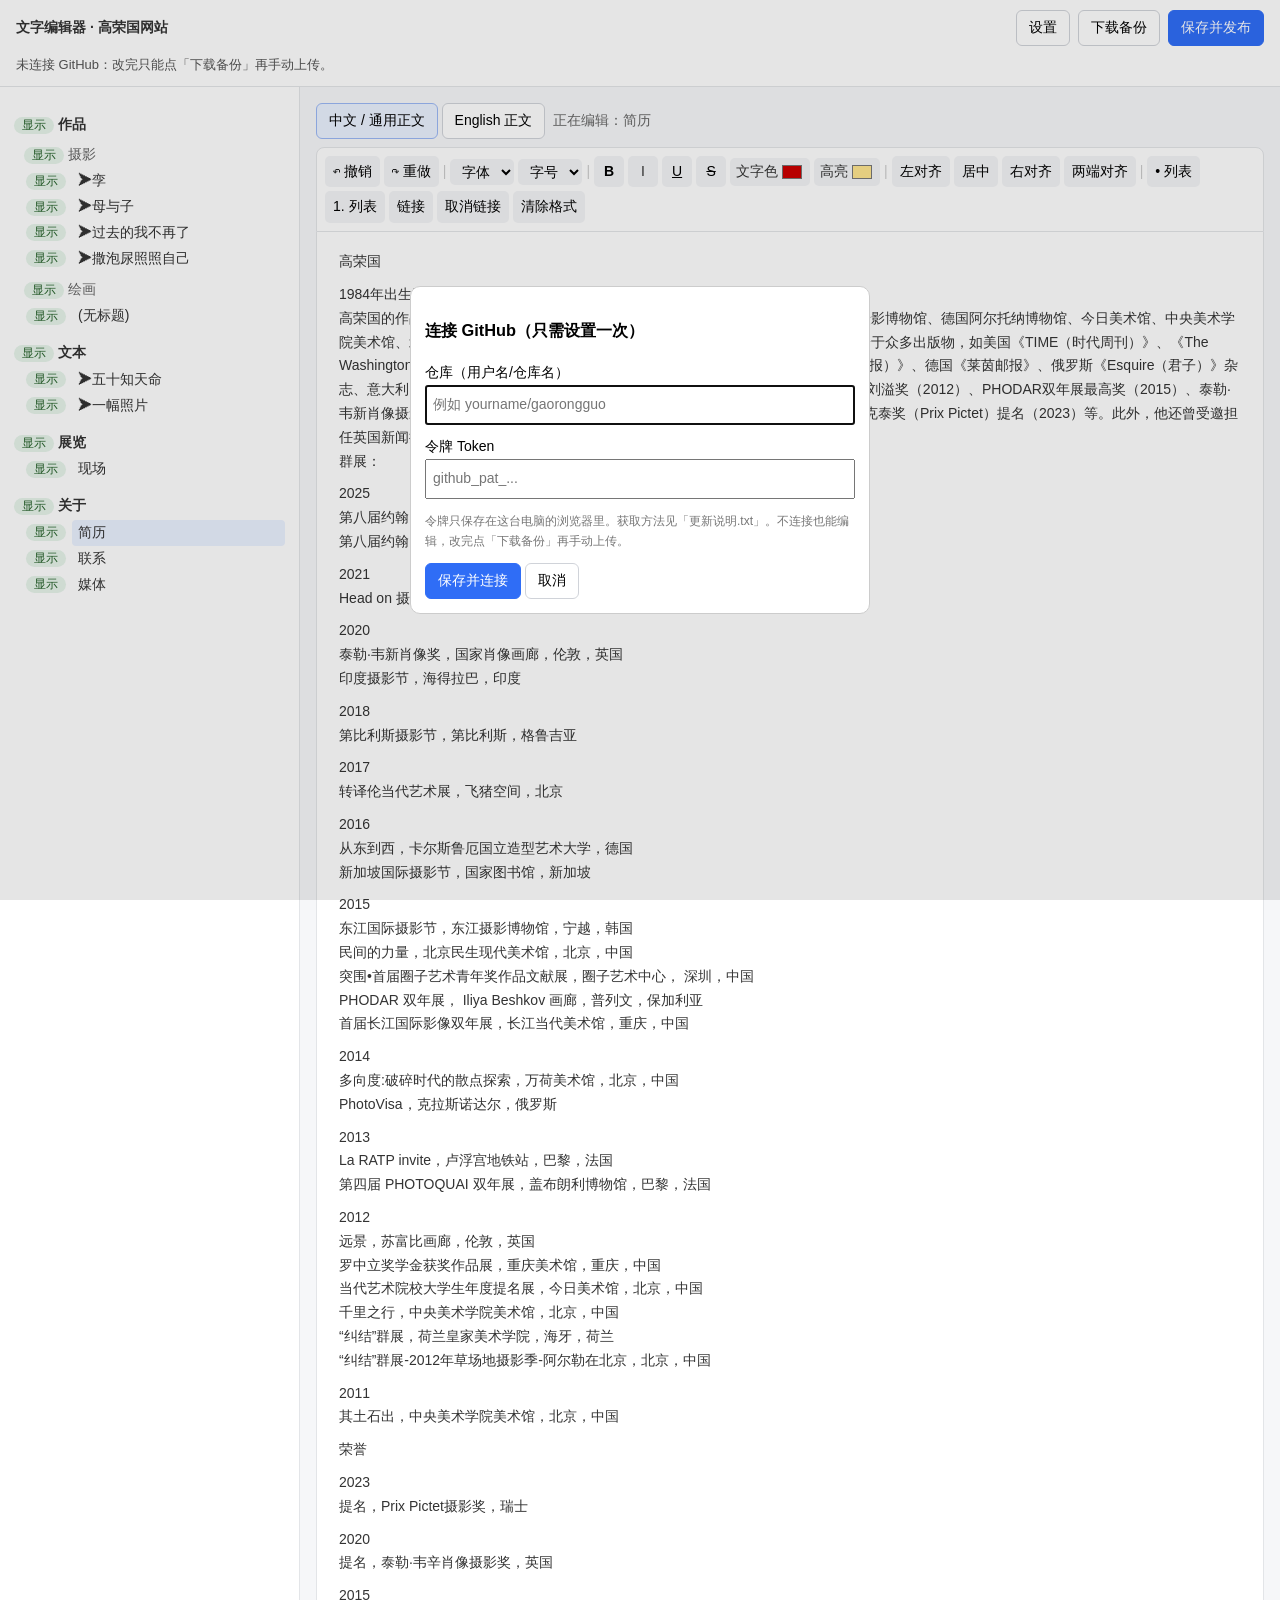
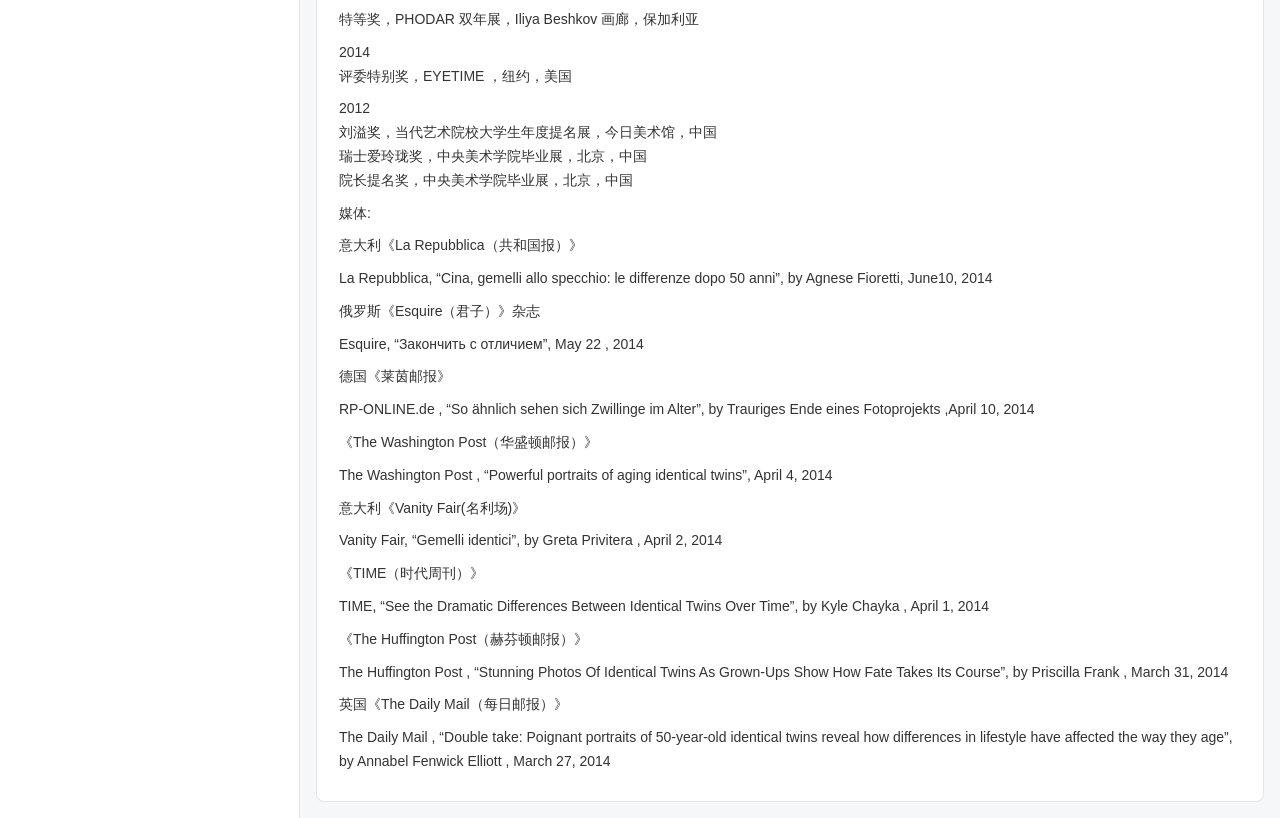
==== admin.html @ 93120bb6 "Add files via upload" ====
<!doctype html>
<html lang="zh-CN"><head><meta charset="utf-8"><meta name="viewport" content="width=device-width,initial-scale=1"><meta name="robots" content="noindex,nofollow"><title>文字编辑器 · 高荣国网站</title>
<style>
*{box-sizing:border-box}body{margin:0;font:14px/1.7 Verdana,"PingFang SC","Microsoft YaHei",sans-serif;color:#333;background:#f6f7f9}
header{display:flex;gap:8px;align-items:center;padding:10px 16px;background:#fff;border-bottom:1px solid #e3e5e8;position:sticky;top:0;z-index:5;flex-wrap:wrap}
header b{margin-right:auto}#msg{font-size:13px;color:#555;flex-basis:100%}
.btn{border:1px solid #d0d3d9;background:#fff;border-radius:6px;padding:5px 12px;cursor:pointer;font:inherit}.btn.p{background:#2f6df6;border-color:#2f6df6;color:#fff}
#app{display:flex;min-height:calc(100vh - 80px)}
#tree{width:300px;flex:none;padding:14px;background:#fff;border-right:1px solid #e3e5e8;overflow:auto}
#tree .s{font-weight:600;margin:12px 0 2px}#tree .c{margin:6px 0 2px 10px;color:#666}
#tree .row{display:flex;align-items:center;gap:6px;margin-left:12px}
#tree .pg{all:unset;cursor:pointer;flex:1;padding:1px 6px;border-radius:4px}#tree .pg:hover,#tree .on{background:#eaf1ff}
#tree .st{border:0;border-radius:10px;font-size:12px;padding:0 8px;cursor:pointer;background:#e6f4ea;color:#256029}#tree .st.off{background:#eee;color:#888}
#tree .off.t{opacity:.5;text-decoration:line-through}
#ed{flex:1;padding:16px;min-width:0}#tabs{margin-bottom:8px}#tabs .btn.on{background:#eaf1ff;border-color:#9bb8f5}#cap{color:#666;margin-left:8px}
#tb{display:flex;flex-wrap:wrap;gap:4px;align-items:center;padding:8px;background:#fff;border:1px solid #e3e5e8;border-radius:8px 8px 0 0}
#tb button,#tb select{border:0;background:#f3f4f6;border-radius:5px;padding:4px 8px;cursor:pointer;min-width:30px;font:inherit}#tb button:hover{background:#e3e8f2}
#tb label{display:inline-flex;align-items:center;gap:2px;background:#f3f4f6;border-radius:5px;padding:0 6px;height:28px;cursor:pointer}
#tb input[type=color]{width:24px;height:22px;padding:0;border:0;background:none;cursor:pointer}#tb i{color:#ccc;font-style:normal}
#area{min-height:440px;padding:18px 22px;background:#fff;border:1px solid #e3e5e8;border-top:0;border-radius:0 0 8px 8px;outline:0}
#area p{margin:0 0 9px}#area ul,#area ol{margin:0 0 9px;padding-left:1.5em}
dialog{border:1px solid #ccc;border-radius:10px;max-width:460px}dialog label{display:block;margin:10px 0}dialog input{width:100%;padding:6px;font:inherit}.hint{font-size:12px;color:#777}
@media(max-width:800px){#app{display:block}#tree{width:auto;border-right:0;border-bottom:1px solid #e3e5e8}}
</style></head><body>
<header><b>文字编辑器 · 高荣国网站</b><button class="btn" id="set">设置</button><button class="btn" id="dl">下载备份</button><button class="btn p" id="save">保存并发布</button><div id="msg"></div></header>
<div id="app"><aside id="tree"></aside>
<section id="ed"><div id="tabs"><button class="btn on" data-f="text">中文 / 通用正文</button> <button class="btn" data-f="textEn">English 正文</button><span id="cap"></span></div>
<div id="tb">
<button data-c="undo" title="撤销">↶ 撤销</button><button data-c="redo" title="重做">↷ 重做</button><i>|</i>
<select id="ff" title="字体（先选中文字）"><option value="">字体</option><option value="sans">黑体</option><option value="serif">宋体</option><option value="kai">楷体</option><option value="mono">等宽</option></select>
<select id="fs" title="字号（先选中文字）"><option value="">字号</option><option>10</option><option>12</option><option>14</option><option>16</option><option>18</option><option>20</option><option>24</option><option>28</option><option>32</option><option>40</option><option>48</option></select><i>|</i>
<button data-c="bold" title="粗体"><b>B</b></button><button data-c="italic" title="斜体"><i style="color:#333">I</i></button><button data-c="underline" title="下划线"><u>U</u></button><button data-c="strikeThrough" title="删除线"><s>S</s></button>
<label title="文字颜色">文字色<input type="color" id="fc" value="#cc0000"></label><label title="背景高亮">高亮<input type="color" id="bc" value="#ffe58f"></label><i>|</i>
<button data-c="justifyLeft">左对齐</button><button data-c="justifyCenter">居中</button><button data-c="justifyRight">右对齐</button><button data-c="justifyFull">两端对齐</button><i>|</i>
<button data-c="insertUnorderedList">• 列表</button><button data-c="insertOrderedList">1. 列表</button><button id="lk">链接</button><button data-c="unlink">取消链接</button><button data-c="removeFormat">清除格式</button></div>
<div id="area" contenteditable="true"></div></section></div>
<dialog id="cfg"><h3>连接 GitHub（只需设置一次）</h3>
<label>仓库（用户名/仓库名）<input id="rp" placeholder="例如 yourname/gaorongguo"></label>
<label>令牌 Token<input id="tk" type="password" placeholder="github_pat_..."></label>
<p class="hint">令牌只保存在这台电脑的浏览器里。获取方法见「更新说明.txt」。不连接也能编辑，改完点「下载备份」再手动上传。</p>
<button class="btn p" id="ok">保存并连接</button> <button class="btn" id="no">取消</button></dialog>
<script>
(function(){
var $=function(s){return document.querySelector(s)},area=$('#area'),C={},D,sha,cur,fld='text',dirty=false,saved=null;
try{C=JSON.parse(localStorage.getItem('gh')||'{}')}catch(e){}
var FONTS={sans:'Verdana,"PingFang SC","Microsoft YaHei",sans-serif',serif:'Georgia,"Songti SC","Noto Serif SC",SimSun,serif',kai:'KaiTi,"Kaiti SC",STKaiti,serif',mono:'Menlo,Consolas,"Courier New",monospace'};
var CSSCMD={foreColor:1,hiliteColor:1,fontName:1,justifyLeft:1,justifyCenter:1,justifyRight:1,justifyFull:1};
function msg(t,bad){var m=$('#msg');m.textContent=t;m.style.color=bad?'#c00':'#555'}
function esc(s){return String(s).replace(/&/g,'&amp;').replace(/</g,'&lt;').replace(/>/g,'&gt;')}
function b64(s){var u=new TextEncoder().encode(s),r='',i=0;for(;i<u.length;i+=32768)r+=String.fromCharCode.apply(null,u.subarray(i,i+32768));return btoa(r)}
function unb64(b){var r=atob(b.replace(/\s/g,'')),u=new Uint8Array(r.length);for(var i=0;i<r.length;i++)u[i]=r.charCodeAt(i);return new TextDecoder().decode(u)}
function gh(m,body){return fetch('https://api.github.com/repos/'+C.repo+'/contents/content.json',{method:m,cache:'no-store',headers:{Authorization:'Bearer '+C.tok,Accept:'application/vnd.github+json'},body:body?JSON.stringify(body):undefined}).then(function(r){return r.json().then(function(j){if(!r.ok){var e=new Error(j.message||r.status);e.status=r.status;throw e}return j})})}
function err(e){var s=e.status;msg(s==401?'令牌无效或已过期，请点「设置」重新填写。':(s==403||s==404)?'没有权限或找不到仓库：请检查「用户名/仓库名」，以及令牌是否给了该仓库的 Contents 读写权限。':(s==409||s==422)?'文件刚被别处改动过（比如在 Pages CMS 里保存过），请刷新本页后再改。':'出错：'+(e.message||e),1)}
function inl(t){return esc(t).replace(/\[([^\]]+)\]\(([^)\s]+)\)|(https?:\/\/[^\s<>]+)|([\w.+-]+@[\w-]+\.[\w.-]+)/g,function(m,a,u,w,e){if(a)return'<a href="'+u+'">'+a+'</a>';if(e)return'<a href="mailto:'+e+'">'+e+'</a>';var k=w.match(/(&quot;|&lt;|&gt;|[.,;:!?)，。；：！？])+$/),t2=k?k[0]:'',x=w.slice(0,w.length-t2.length);return'<a href="'+x+'">'+x+'</a>'+t2})}
function conv(s){s=String(s||'').trim();if(!s||/<\/?(p|br|div|ul|ol|li|h[1-6]|blockquote|strong|b|em|i|u|s|span|a)[\s>\/]/i.test(s))return s;return s.split(/\n\s*\n/).map(function(b){return b.trim()}).filter(Boolean).map(function(b){return'<p>'+inl(b).replace(/\n/g,'<br>')+'</p>'}).join('')}
var TAGS=/^(P|BR|STRONG|B|EM|I|U|S|DEL|STRIKE|A|UL|OL|LI|BLOCKQUOTE|H1|H2|H3|H4|H5|H6|CODE|PRE|HR|SPAN|DIV|SUB|SUP|MARK|SMALL)$/,DROP=/^(SCRIPT|STYLE|IFRAME|OBJECT|EMBED|LINK|META|FORM|INPUT|BUTTON|SVG|MATH|TEXTAREA|SELECT)$/,STY=/^(color|background-color|font-size|font-family|font-weight|font-style|text-decoration|text-align|line-height|letter-spacing)$/;
function sty(v){return v.split(';').map(function(x){var i=x.indexOf(':');if(i<0)return'';var k=x.slice(0,i).trim().toLowerCase(),val=x.slice(i+1).trim();return STY.test(k)&&!/url\(|expression|javascript|[<>]/i.test(val)?k+': '+val:''}).filter(Boolean).join('; ')}
function walk(n){[].slice.call(n.childNodes).forEach(function(c){
 if(c.nodeType==3)return;if(c.nodeType!=1||DROP.test(c.tagName)){n.removeChild(c);return}
 walk(c);if(!TAGS.test(c.tagName)){while(c.firstChild)n.insertBefore(c.firstChild,c);n.removeChild(c);return}
 [].slice.call(c.attributes).forEach(function(a){var k=a.name.toLowerCase();
  if(k=='href'&&c.tagName=='A'&&/^\s*(https?:|mailto:|tel:|#)/i.test(a.value))return;
  if(k=='style'){var v=sty(a.value);if(v)c.setAttribute('style',v);else c.removeAttribute('style');return}
  c.removeAttribute(a.name)})})}
function clean(h){var d=new DOMParser().parseFromString('<body>'+h,'text/html').body;walk(d);var o=d.innerHTML.trim();return/^(<p>(<br>|\s)*<\/p>)*$/.test(o)?'':o}
function get(t,i,k,j){var s=D.sections[i];if(t=='s')return s;if(t=='c')return s.categories[k];return k>=0?s.categories[k].pages[j]:s.pages[j]}
function row(p,i,k,j){var off=p.status==='隐藏',on=p===cur;return'<div class="row"><button class="st'+(off?' off':'')+'" data-t="p" data-i="'+i+'" data-k="'+k+'" data-j="'+j+'">'+(off?'隐藏':'显示')+'</button><button class="pg'+(on?' on':'')+(off?' off t':'')+'" data-i="'+i+'" data-k="'+k+'" data-j="'+j+'">'+esc(p.title||p.titleEn||'(无标题)')+'</button></div>'}
function head(o,t,i,k,c){var off=o.status==='隐藏';return'<div class="'+c+'"><button class="st'+(off?' off':'')+'" data-t="'+t+'" data-i="'+i+'" data-k="'+k+'">'+(off?'隐藏':'显示')+'</button> <span class="'+(off?'off t':'')+'">'+esc(o.title||o.titleEn||'(无标题)')+'</span></div>'}
function tree(){var h='';D.sections.forEach(function(s,i){h+=head(s,'s',i,-1,'s');(s.pages||[]).forEach(function(p,j){h+=row(p,i,-1,j)});(s.categories||[]).forEach(function(c,k){h+=head(c,'c',i,k,'c');(c.pages||[]).forEach(function(p,j){h+=row(p,i,k,j)})})});$('#tree').innerHTML=h}
function commit(){if(cur)cur[fld]=clean(area.innerHTML)}
function render(){area.innerHTML=cur?(conv(cur[fld])||'<p><br></p>'):'';$('#cap').textContent=cur?'正在编辑：'+(cur.title||cur.titleEn||''):'';[].forEach.call(document.querySelectorAll('#tabs [data-f]'),function(b){b.classList.toggle('on',b.dataset.f==fld)});tree()}
function pick(p){commit();cur=p;render()}
$('#tree').addEventListener('click',function(e){var b=e.target.closest('button');if(!b)return;var o=get(b.dataset.t||'p',+b.dataset.i,+b.dataset.k,+b.dataset.j);
 if(b.classList.contains('st')){commit();o.status=o.status==='隐藏'?'显示':'隐藏';dirty=true;tree()}else pick(o)});
$('#tabs').addEventListener('click',function(e){var b=e.target.closest('[data-f]');if(!b)return;commit();fld=b.dataset.f;render()});
function restore(){area.focus();if(saved){var s=getSelection();s.removeAllRanges();s.addRange(saved)}}
document.addEventListener('selectionchange',function(){var s=getSelection();if(s.rangeCount&&area.contains(s.anchorNode))saved=s.getRangeAt(0).cloneRange()});
function ex(c,v){restore();document.execCommand('styleWithCSS',false,!!CSSCMD[c]);document.execCommand(c,false,v);dirty=true}
$('#tb').addEventListener('mousedown',function(e){if(e.target.closest('button'))e.preventDefault()});
$('#tb').addEventListener('click',function(e){var b=e.target.closest('button[data-c]');if(b)ex(b.dataset.c,null)});
$('#ff').onchange=function(){var v=this.value;this.value='';if(v)ex('fontName',FONTS[v])};
$('#fs').onchange=function(){var v=this.value;this.value='';if(!v)return;restore();document.execCommand('styleWithCSS',false,false);document.execCommand('fontSize',false,'7');
 [].forEach.call(area.querySelectorAll('font[size="7"]'),function(f){var s=document.createElement('span');s.style.fontSize=v+'px';while(f.firstChild)s.appendChild(f.firstChild);f.replaceWith(s)});dirty=true};
$('#fc').onchange=function(){ex('foreColor',this.value)};$('#bc').onchange=function(){ex('hiliteColor',this.value)};
$('#lk').onclick=function(){var u=prompt('链接网址（以 https:// 开头）','https://');if(u)ex('createLink',u)};
area.addEventListener('input',function(){dirty=true});
area.addEventListener('paste',function(e){e.preventDefault();document.execCommand('insertText',false,(e.clipboardData||window.clipboardData).getData('text/plain'))});
function firstPage(){var r=null;D.sections.forEach(function(s){(s.pages||[]).concat.apply(s.pages||[],(s.categories||[]).map(function(c){return c.pages||[]})).forEach(function(p){if(!r||String(p.slug).toLowerCase()=='cv'&&String(r.slug).toLowerCase()!='cv')r=p})});return r}
function load(){msg('读取中…');var q=(C.tok&&C.repo)?gh('GET').then(function(j){sha=j.sha;return unb64(j.content)}):fetch('content.json?v='+Date.now(),{cache:'no-store'}).then(function(r){return r.text()});
 return q.then(function(t){D=JSON.parse(t);D.sections=D.sections||[];cur=firstPage();render();msg(C.tok?'已连接：'+C.repo+'。先在左边选一个页面，再选中文字，用上面的工具栏设置。':'未连接 GitHub：改完只能点「下载备份」再手动上传。')}).catch(err)}
function save(){commit();if(!(C.tok&&C.repo))return msg('还没连接 GitHub：请点「设置」，或用「下载备份」。',1);msg('保存中…');
 gh('PUT',{message:'Update content.json (editor)',content:b64(JSON.stringify(D,null,1)),sha:sha}).then(function(j){sha=j.content.sha;dirty=false;msg('已保存并发布，约 1 分钟后网站更新（看不到变化就按 Ctrl+F5）。')}).catch(err)}
$('#save').onclick=save;
$('#dl').onclick=function(){commit();var a=document.createElement('a');a.href=URL.createObjectURL(new Blob([JSON.stringify(D,null,1)],{type:'application/json'}));a.download='content.json';a.click()};
$('#set').onclick=function(){$('#rp').value=C.repo||'';$('#tk').value=C.tok||'';$('#cfg').showModal()};
$('#no').onclick=function(){$('#cfg').close()};
$('#ok').onclick=function(){C={repo:$('#rp').value.trim().replace(/^https?:\/\/github\.com\//,'').replace(/\/$/,''),tok:$('#tk').value.trim()};try{localStorage.setItem('gh',JSON.stringify(C))}catch(e){}$('#cfg').close();load()};
window.addEventListener('beforeunload',function(e){if(dirty){e.preventDefault();e.returnValue=''}});
document.execCommand('defaultParagraphSeparator',false,'p');
if(!C.tok)$('#cfg').showModal();
load();
})();
</script></body></html>
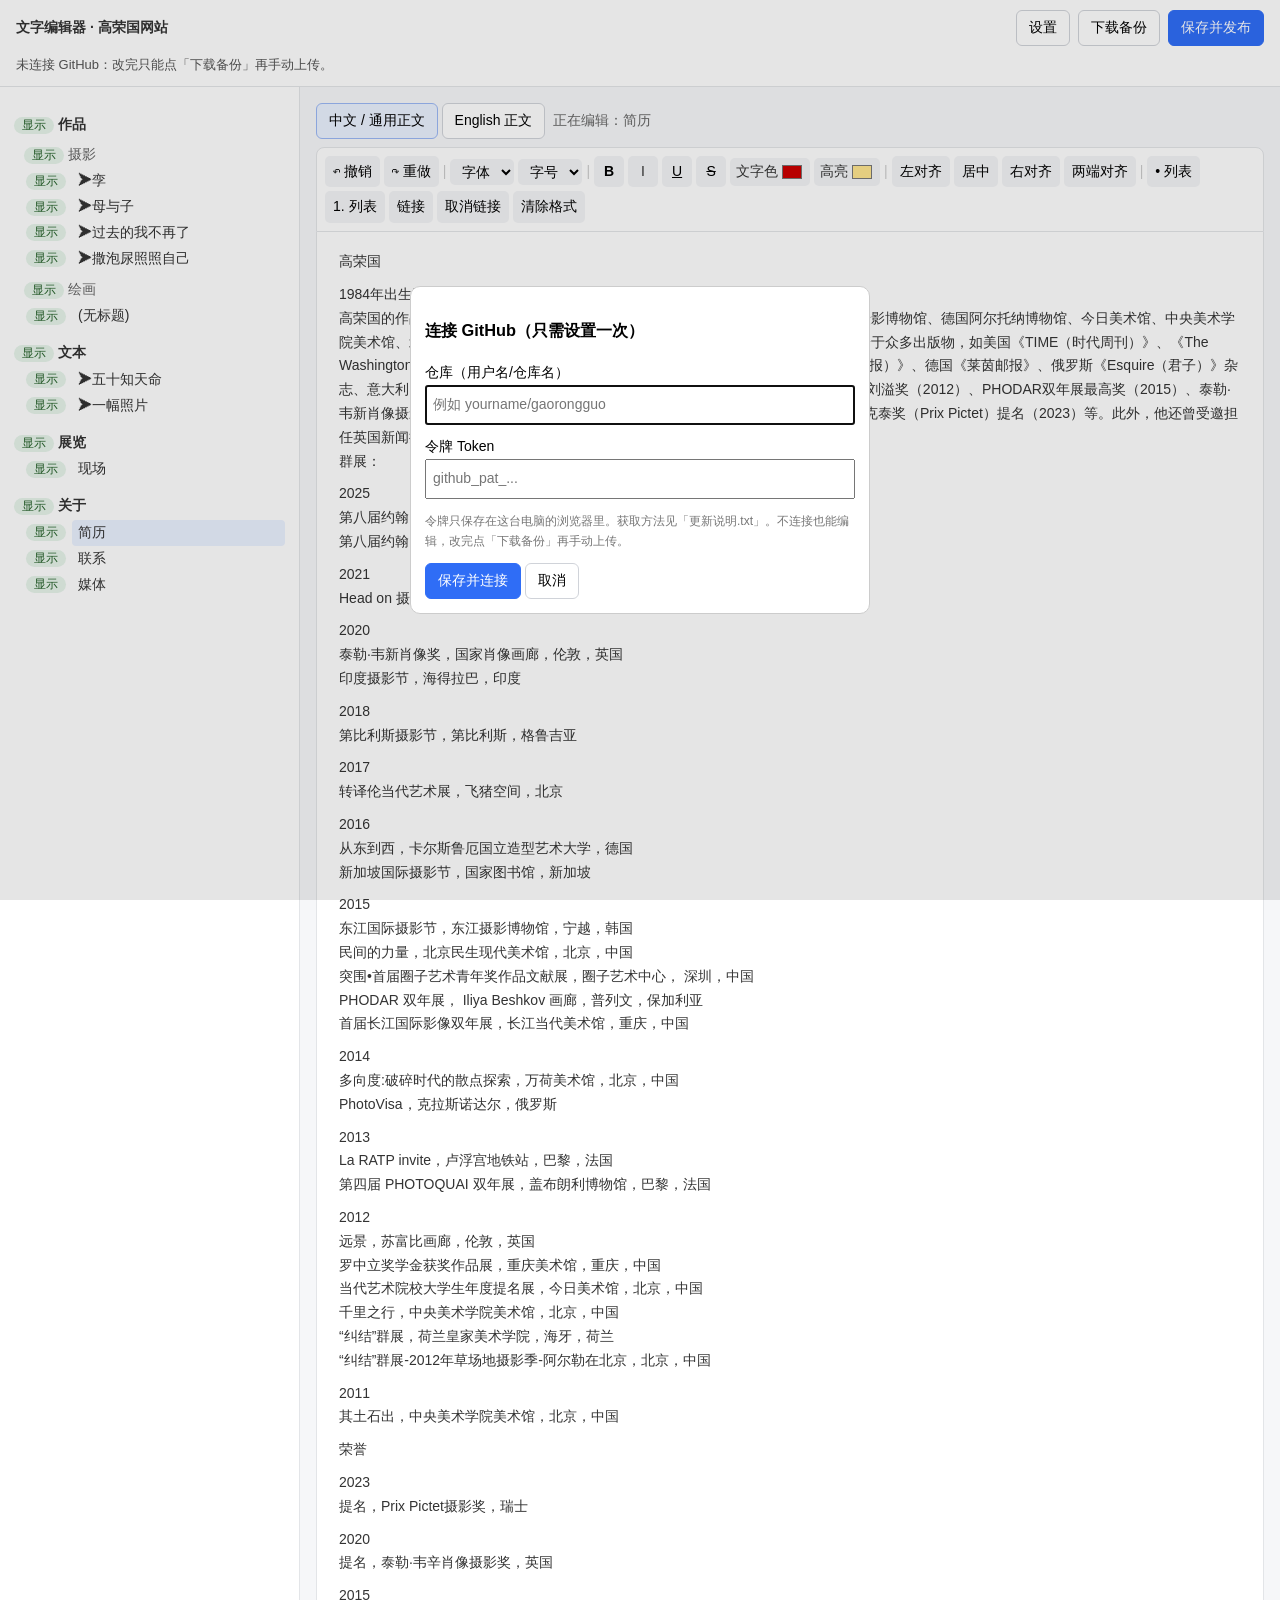
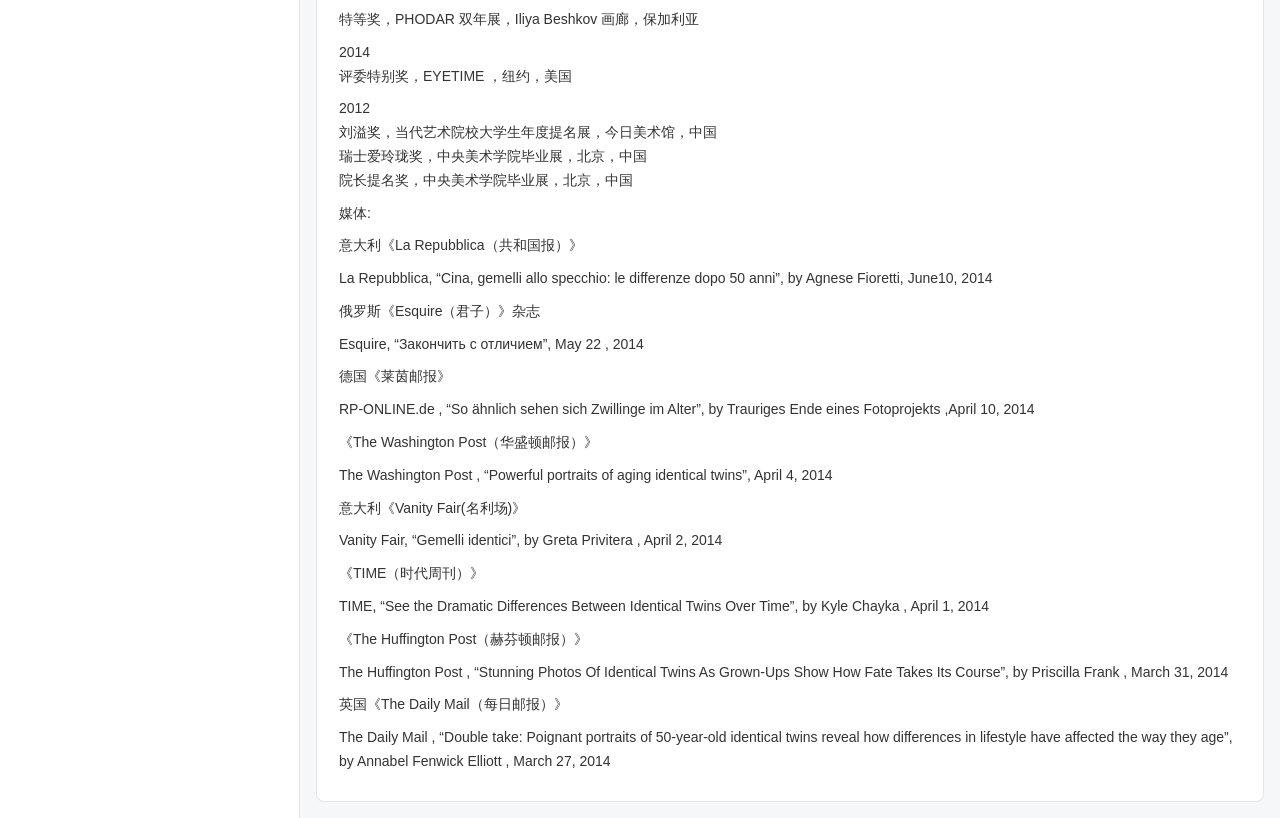
==== commit 303f2ba4: "Add files via upload" ====
--- a/admin.html
+++ b/admin.html
@@ -49,8 +49,8 @@
 function esc(s){return String(s).replace(/&/g,'&amp;').replace(/</g,'&lt;').replace(/>/g,'&gt;')}
 function b64(s){var u=new TextEncoder().encode(s),r='',i=0;for(;i<u.length;i+=32768)r+=String.fromCharCode.apply(null,u.subarray(i,i+32768));return btoa(r)}
 function unb64(b){var r=atob(b.replace(/\s/g,'')),u=new Uint8Array(r.length);for(var i=0;i<r.length;i++)u[i]=r.charCodeAt(i);return new TextDecoder().decode(u)}
-function gh(m,body){return fetch('https://api.github.com/repos/'+C.repo+'/contents/content.json',{method:m,cache:'no-store',headers:{Authorization:'Bearer '+C.tok,Accept:'application/vnd.github+json'},body:body?JSON.stringify(body):undefined}).then(function(r){return r.json().then(function(j){if(!r.ok){var e=new Error(j.message||r.status);e.status=r.status;throw e}return j})})}
-function err(e){var s=e.status;msg(s==401?'令牌无效或已过期，请点「设置」重新填写。':(s==403||s==404)?'没有权限或找不到仓库：请检查「用户名/仓库名」，以及令牌是否给了该仓库的 Contents 读写权限。':(s==409||s==422)?'文件刚被别处改动过（比如在 Pages CMS 里保存过），请刷新本页后再改。':'出错：'+(e.message||e),1)}
+function gh(m,body){return fetch('https://api.github.com/repos/'+C.repo+'/contents/content.json'+(m=='GET'?'?t='+Date.now():''),{method:m,headers:Object.assign({Authorization:'Bearer '+C.tok,Accept:'application/vnd.github+json'},body?{'Content-Type':'application/json'}:{}),body:body?JSON.stringify(body):undefined}).then(function(r){return r.json().then(function(j){if(!r.ok){var e=new Error(j.message||r.status);e.status=r.status;throw e}return j})})}
+function err(e){var s=e.status;if(!s){msg('网络请求失败，正在检测原因…',1);fetch('https://api.github.com/zen').then(function(){msg('能连上 GitHub，但带令牌的请求没发出去。请按 Ctrl+F5 刷新本页后重试；仍然不行就换 Chrome 或 Edge，并暂时关闭广告拦截类插件。',1)},function(){msg('连不上 api.github.com：这是网络问题（国内网络常见）。请开启 VPN/代理后重试，或暂时用「下载备份」再手动上传。',1)});return}msg(s==401?'令牌无效或已过期，请点「设置」重新填写。':(s==403||s==404)?'没有权限或找不到仓库：请检查「用户名/仓库名」，以及令牌是否给了该仓库的 Contents 读写权限。':(s==409||s==422)?'文件刚被别处改动过（比如在 Pages CMS 里保存过），请刷新本页后再改。':'出错：'+(e.message||e),1)}
 function inl(t){return esc(t).replace(/\[([^\]]+)\]\(([^)\s]+)\)|(https?:\/\/[^\s<>]+)|([\w.+-]+@[\w-]+\.[\w.-]+)/g,function(m,a,u,w,e){if(a)return'<a href="'+u+'">'+a+'</a>';if(e)return'<a href="mailto:'+e+'">'+e+'</a>';var k=w.match(/(&quot;|&lt;|&gt;|[.,;:!?)，。；：！？])+$/),t2=k?k[0]:'',x=w.slice(0,w.length-t2.length);return'<a href="'+x+'">'+x+'</a>'+t2})}
 function conv(s){s=String(s||'').trim();if(!s||/<\/?(p|br|div|ul|ol|li|h[1-6]|blockquote|strong|b|em|i|u|s|span|a)[\s>\/]/i.test(s))return s;return s.split(/\n\s*\n/).map(function(b){return b.trim()}).filter(Boolean).map(function(b){return'<p>'+inl(b).replace(/\n/g,'<br>')+'</p>'}).join('')}
 var TAGS=/^(P|BR|STRONG|B|EM|I|U|S|DEL|STRIKE|A|UL|OL|LI|BLOCKQUOTE|H1|H2|H3|H4|H5|H6|CODE|PRE|HR|SPAN|DIV|SUB|SUP|MARK|SMALL)$/,DROP=/^(SCRIPT|STYLE|IFRAME|OBJECT|EMBED|LINK|META|FORM|INPUT|BUTTON|SVG|MATH|TEXTAREA|SELECT)$/,STY=/^(color|background-color|font-size|font-family|font-weight|font-style|text-decoration|text-align|line-height|letter-spacing)$/;
@@ -94,7 +94,7 @@
 $('#dl').onclick=function(){commit();var a=document.createElement('a');a.href=URL.createObjectURL(new Blob([JSON.stringify(D,null,1)],{type:'application/json'}));a.download='content.json';a.click()};
 $('#set').onclick=function(){$('#rp').value=C.repo||'';$('#tk').value=C.tok||'';$('#cfg').showModal()};
 $('#no').onclick=function(){$('#cfg').close()};
-$('#ok').onclick=function(){C={repo:$('#rp').value.trim().replace(/^https?:\/\/github\.com\//,'').replace(/\/$/,''),tok:$('#tk').value.trim()};try{localStorage.setItem('gh',JSON.stringify(C))}catch(e){}$('#cfg').close();load()};
+$('#ok').onclick=function(){C={repo:$('#rp').value.replace(/\s/g,'').replace(/^https?:\/\/github\.com\//,'').replace(/\.git$/,'').replace(/\/$/,''),tok:$('#tk').value.replace(/[^\x21-\x7E]/g,'')};if(!/^[\w.-]+\/[\w.-]+$/.test(C.repo)){msg('仓库名格式不对，应是「用户名/仓库名」，例如 yourname/gaorongguo',1);return}try{localStorage.setItem('gh',JSON.stringify(C))}catch(e){}$('#cfg').close();load()};
 window.addEventListener('beforeunload',function(e){if(dirty){e.preventDefault();e.returnValue=''}});
 document.execCommand('defaultParagraphSeparator',false,'p');
 if(!C.tok)$('#cfg').showModal();
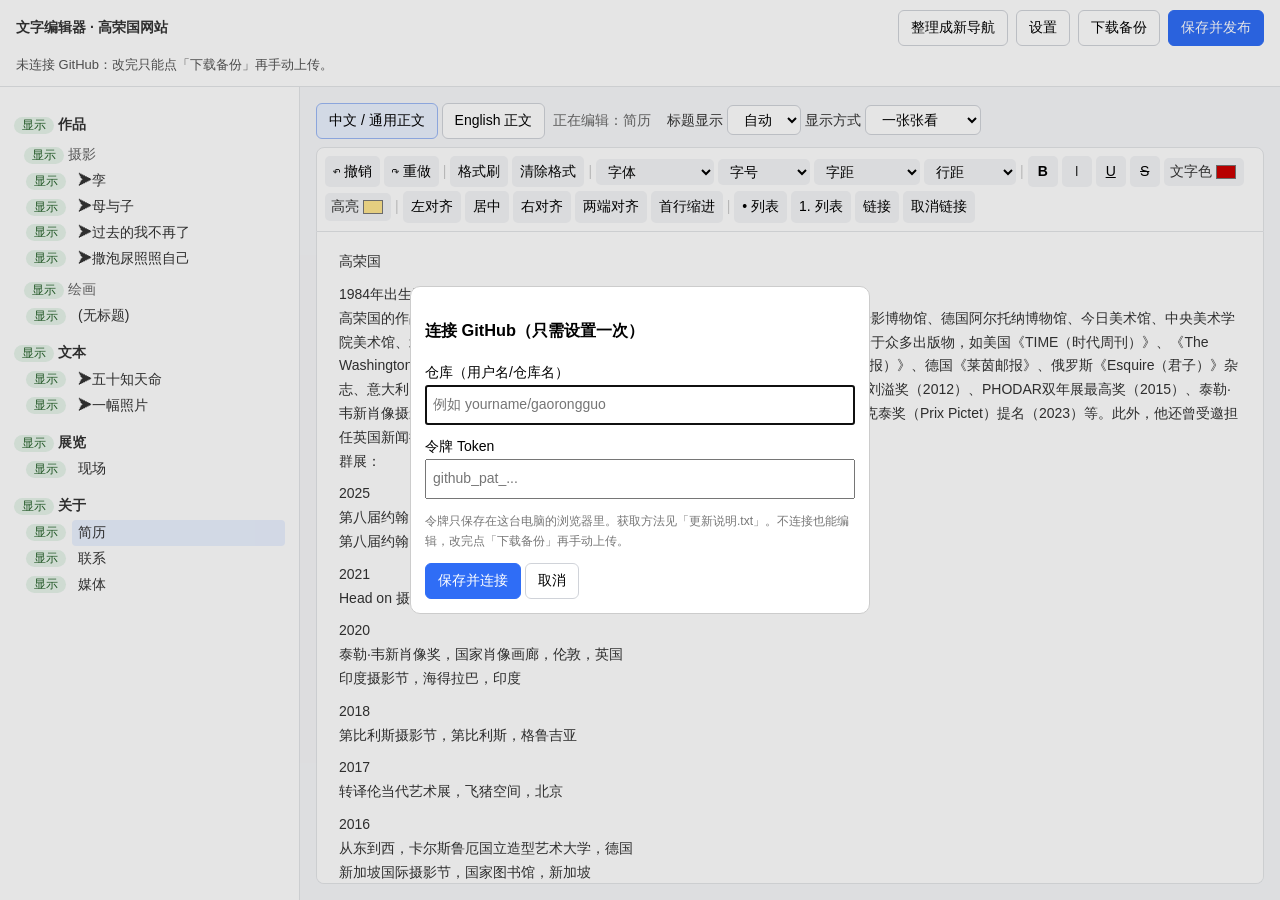
==== commit 0cfb6e87: "Add files via upload" ====
--- a/admin.html
+++ b/admin.html
@@ -21,18 +21,24 @@
 #area p{margin:0 0 9px}#area ul,#area ol{margin:0 0 9px;padding-left:1.5em}
 dialog{border:1px solid #ccc;border-radius:10px;max-width:460px}dialog label{display:block;margin:10px 0}dialog input{width:100%;padding:6px;font:inherit}.hint{font-size:12px;color:#777}
 @media(max-width:800px){#app{display:block}#tree{width:auto;border-right:0;border-bottom:1px solid #e3e5e8}}
+html,body{height:100%}body{display:flex;flex-direction:column;overflow:hidden}
+header{position:static;flex:none}#app{flex:1;min-height:0;min-height:0}
+#tree{overflow:auto}#ed{display:flex;flex-direction:column;min-height:0;overflow:hidden}
+#tb{flex:none}#area{flex:1;min-height:0;overflow:auto}
+#tb select{max-width:118px}#pt.on{background:#cfe0ff}
+@media(max-width:800px){body{display:block;overflow:auto;height:auto}#app{display:block}header{position:sticky;top:0}#tb{position:sticky;top:var(--hh,60px);z-index:6}#area{overflow:visible}}
 </style></head><body>
-<header><b>文字编辑器 · 高荣国网站</b><button class="btn" id="set">设置</button><button class="btn" id="dl">下载备份</button><button class="btn p" id="save">保存并发布</button><div id="msg"></div></header>
+<header><b>文字编辑器 · 高荣国网站</b><button class="btn" id="nav" title="把左侧导航整理成：作品 / 展览 / 文本 / 媒体 / 关于 / 联系（不会改动你的文字和图片，先不发布，可以反悔）">整理成新导航</button><button class="btn" id="set">设置</button><button class="btn" id="dl">下载备份</button><button class="btn p" id="save">保存并发布</button><div id="msg"></div></header>
 <div id="app"><aside id="tree"></aside>
-<section id="ed"><div id="tabs"><button class="btn on" data-f="text">中文 / 通用正文</button> <button class="btn" data-f="textEn">English 正文</button><span id="cap"></span></div>
+<section id="ed"><div id="tabs"><button class="btn on" data-f="text">中文 / 通用正文</button> <button class="btn" data-f="textEn">English 正文</button><span id="cap"></span> <span id="pset" style="margin-left:12px">标题显示 <select id="pst" class="btn"><option value="自动">自动</option><option value="显示">显示</option><option value="隐藏">隐藏</option></select> 显示方式 <select id="pla" class="btn"><option value="slideshow">一张张看</option><option value="grid">缩略图平铺</option><option value="gallery">展览画廊</option><option value="entries">条目列表</option></select></span></div>
 <div id="tb">
 <button data-c="undo" title="撤销">↶ 撤销</button><button data-c="redo" title="重做">↷ 重做</button><i>|</i>
-<select id="ff" title="字体（先选中文字）"><option value="">字体</option><option value="sans">黑体</option><option value="serif">宋体</option><option value="kai">楷体</option><option value="mono">等宽</option></select>
-<select id="fs" title="字号（先选中文字）"><option value="">字号</option><option>10</option><option>12</option><option>14</option><option>16</option><option>18</option><option>20</option><option>24</option><option>28</option><option>32</option><option>40</option><option>48</option></select><i>|</i>
+<button id="pt" title="格式刷：先点一下有格式的文字，再点这里，然后选中要套用的文字">格式刷</button><button id="cl" title="清除选中文字（没选就是当前段落）的所有格式">清除格式</button><i>|</i>
+<select id="ff" title="字体（先选中文字）"></select><select id="fs" title="字号"></select><select id="ls" title="字距"></select><select id="lh" title="行距（作用于选中的段落）"></select><i>|</i>
 <button data-c="bold" title="粗体"><b>B</b></button><button data-c="italic" title="斜体"><i style="color:#333">I</i></button><button data-c="underline" title="下划线"><u>U</u></button><button data-c="strikeThrough" title="删除线"><s>S</s></button>
 <label title="文字颜色">文字色<input type="color" id="fc" value="#cc0000"></label><label title="背景高亮">高亮<input type="color" id="bc" value="#ffe58f"></label><i>|</i>
-<button data-c="justifyLeft">左对齐</button><button data-c="justifyCenter">居中</button><button data-c="justifyRight">右对齐</button><button data-c="justifyFull">两端对齐</button><i>|</i>
-<button data-c="insertUnorderedList">• 列表</button><button data-c="insertOrderedList">1. 列表</button><button id="lk">链接</button><button data-c="unlink">取消链接</button><button data-c="removeFormat">清除格式</button></div>
+<button data-c="justifyLeft">左对齐</button><button data-c="justifyCenter">居中</button><button data-c="justifyRight">右对齐</button><button data-c="justifyFull">两端对齐</button><button id="ind" title="首行缩进两字（再点取消）">首行缩进</button><i>|</i>
+<button data-c="insertUnorderedList">• 列表</button><button data-c="insertOrderedList">1. 列表</button><button id="lk">链接</button><button data-c="unlink">取消链接</button></div>
 <div id="area" contenteditable="true"></div></section></div>
 <dialog id="cfg"><h3>连接 GitHub（只需设置一次）</h3>
 <label>仓库（用户名/仓库名）<input id="rp" placeholder="例如 yourname/gaorongguo"></label>
@@ -53,7 +59,7 @@
 function err(e){var s=e.status;if(!s){msg('网络请求失败，正在检测原因…',1);fetch('https://api.github.com/zen').then(function(){msg('能连上 GitHub，但带令牌的请求没发出去。请按 Ctrl+F5 刷新本页后重试；仍然不行就换 Chrome 或 Edge，并暂时关闭广告拦截类插件。',1)},function(){msg('连不上 api.github.com：这是网络问题（国内网络常见）。请开启 VPN/代理后重试，或暂时用「下载备份」再手动上传。',1)});return}msg(s==401?'令牌无效或已过期，请点「设置」重新填写。':(s==403||s==404)?'没有权限或找不到仓库：请检查「用户名/仓库名」，以及令牌是否给了该仓库的 Contents 读写权限。':(s==409||s==422)?'文件刚被别处改动过（比如在 Pages CMS 里保存过），请刷新本页后再改。':'出错：'+(e.message||e),1)}
 function inl(t){return esc(t).replace(/\[([^\]]+)\]\(([^)\s]+)\)|(https?:\/\/[^\s<>]+)|([\w.+-]+@[\w-]+\.[\w.-]+)/g,function(m,a,u,w,e){if(a)return'<a href="'+u+'">'+a+'</a>';if(e)return'<a href="mailto:'+e+'">'+e+'</a>';var k=w.match(/(&quot;|&lt;|&gt;|[.,;:!?)，。；：！？])+$/),t2=k?k[0]:'',x=w.slice(0,w.length-t2.length);return'<a href="'+x+'">'+x+'</a>'+t2})}
 function conv(s){s=String(s||'').trim();if(!s||/<\/?(p|br|div|ul|ol|li|h[1-6]|blockquote|strong|b|em|i|u|s|span|a)[\s>\/]/i.test(s))return s;return s.split(/\n\s*\n/).map(function(b){return b.trim()}).filter(Boolean).map(function(b){return'<p>'+inl(b).replace(/\n/g,'<br>')+'</p>'}).join('')}
-var TAGS=/^(P|BR|STRONG|B|EM|I|U|S|DEL|STRIKE|A|UL|OL|LI|BLOCKQUOTE|H1|H2|H3|H4|H5|H6|CODE|PRE|HR|SPAN|DIV|SUB|SUP|MARK|SMALL)$/,DROP=/^(SCRIPT|STYLE|IFRAME|OBJECT|EMBED|LINK|META|FORM|INPUT|BUTTON|SVG|MATH|TEXTAREA|SELECT)$/,STY=/^(color|background-color|font-size|font-family|font-weight|font-style|text-decoration|text-align|line-height|letter-spacing)$/;
+var TAGS=/^(P|BR|STRONG|B|EM|I|U|S|DEL|STRIKE|A|UL|OL|LI|BLOCKQUOTE|H1|H2|H3|H4|H5|H6|CODE|PRE|HR|SPAN|DIV|SUB|SUP|MARK|SMALL)$/,DROP=/^(SCRIPT|STYLE|IFRAME|OBJECT|EMBED|LINK|META|FORM|INPUT|BUTTON|SVG|MATH|TEXTAREA|SELECT)$/,STY=/^(color|background-color|font-size|font-family|font-weight|font-style|text-decoration|text-align|line-height|letter-spacing|text-indent)$/;
 function sty(v){return v.split(';').map(function(x){var i=x.indexOf(':');if(i<0)return'';var k=x.slice(0,i).trim().toLowerCase(),val=x.slice(i+1).trim();return STY.test(k)&&!/url\(|expression|javascript|[<>]/i.test(val)?k+': '+val:''}).filter(Boolean).join('; ')}
 function walk(n){[].slice.call(n.childNodes).forEach(function(c){
  if(c.nodeType==3)return;if(c.nodeType!=1||DROP.test(c.tagName)){n.removeChild(c);return}
@@ -68,19 +74,52 @@
 function head(o,t,i,k,c){var off=o.status==='隐藏';return'<div class="'+c+'"><button class="st'+(off?' off':'')+'" data-t="'+t+'" data-i="'+i+'" data-k="'+k+'">'+(off?'隐藏':'显示')+'</button> <span class="'+(off?'off t':'')+'">'+esc(o.title||o.titleEn||'(无标题)')+'</span></div>'}
 function tree(){var h='';D.sections.forEach(function(s,i){h+=head(s,'s',i,-1,'s');(s.pages||[]).forEach(function(p,j){h+=row(p,i,-1,j)});(s.categories||[]).forEach(function(c,k){h+=head(c,'c',i,k,'c');(c.pages||[]).forEach(function(p,j){h+=row(p,i,k,j)})})});$('#tree').innerHTML=h}
 function commit(){if(cur)cur[fld]=clean(area.innerHTML)}
-function render(){area.innerHTML=cur?(conv(cur[fld])||'<p><br></p>'):'';$('#cap').textContent=cur?'正在编辑：'+(cur.title||cur.titleEn||''):'';[].forEach.call(document.querySelectorAll('#tabs [data-f]'),function(b){b.classList.toggle('on',b.dataset.f==fld)});tree()}
+function render(){area.scrollTop=0;area.innerHTML=cur?(conv(cur[fld])||'<p><br></p>'):'';$('#cap').textContent=cur?'正在编辑：'+(cur.title||cur.titleEn||''):'';$('#pst').value=cur&&cur.showTitle||'自动';$('#pla').value=cur&&cur.layout||'slideshow';[].forEach.call(document.querySelectorAll('#tabs [data-f]'),function(b){b.classList.toggle('on',b.dataset.f==fld)});tree()}
 function pick(p){commit();cur=p;render()}
 $('#tree').addEventListener('click',function(e){var b=e.target.closest('button');if(!b)return;var o=get(b.dataset.t||'p',+b.dataset.i,+b.dataset.k,+b.dataset.j);
  if(b.classList.contains('st')){commit();o.status=o.status==='隐藏'?'显示':'隐藏';dirty=true;tree()}else pick(o)});
 $('#tabs').addEventListener('click',function(e){var b=e.target.closest('[data-f]');if(!b)return;commit();fld=b.dataset.f;render()});
-function restore(){area.focus();if(saved){var s=getSelection();s.removeAllRanges();s.addRange(saved)}}
+function restore(){area.focus({preventScroll:true});if(saved){var s=getSelection();s.removeAllRanges();s.addRange(saved)}}
 document.addEventListener('selectionchange',function(){var s=getSelection();if(s.rangeCount&&area.contains(s.anchorNode))saved=s.getRangeAt(0).cloneRange()});
 function ex(c,v){restore();document.execCommand('styleWithCSS',false,!!CSSCMD[c]);document.execCommand(c,false,v);dirty=true}
 $('#tb').addEventListener('mousedown',function(e){if(e.target.closest('button'))e.preventDefault()});
 $('#tb').addEventListener('click',function(e){var b=e.target.closest('button[data-c]');if(b)ex(b.dataset.c,null)});
-$('#ff').onchange=function(){var v=this.value;this.value='';if(v)ex('fontName',FONTS[v])};
-$('#fs').onchange=function(){var v=this.value;this.value='';if(!v)return;restore();document.execCommand('styleWithCSS',false,false);document.execCommand('fontSize',false,'7');
- [].forEach.call(area.querySelectorAll('font[size="7"]'),function(f){var s=document.createElement('span');s.style.fontSize=v+'px';while(f.firstChild)s.appendChild(f.firstChild);f.replaceWith(s)});dirty=true};
+var FL=[['中文',[['黑体','"PingFang SC","Microsoft YaHei","Heiti SC",sans-serif'],['宋体','"Songti SC",STSong,SimSun,"Noto Serif SC",serif'],['楷体','"Kaiti SC",STKaiti,KaiTi,serif'],['仿宋','STFangsong,FangSong,"FangSong_GB2312",serif']]],
+ ['English 无衬线',[['Helvetica','"Helvetica Neue",Helvetica,Arial,sans-serif'],['Arial','Arial,Helvetica,sans-serif'],['Verdana','Verdana,Geneva,sans-serif'],['Tahoma','Tahoma,Geneva,sans-serif'],['Trebuchet MS','"Trebuchet MS",Helvetica,sans-serif'],['Gill Sans','"Gill Sans","Gill Sans MT",Calibri,sans-serif'],['Futura','Futura,"Century Gothic","Trebuchet MS",sans-serif']]],
+ ['English 衬线',[['Times New Roman','"Times New Roman",Times,serif'],['Georgia','Georgia,serif'],['Palatino','Palatino,"Palatino Linotype","Book Antiqua",serif'],['Garamond','Garamond,"EB Garamond",Baskerville,"Times New Roman",serif'],['Baskerville','Baskerville,"Baskerville Old Face",Georgia,serif'],['Didot','Didot,"Bodoni MT","Playfair Display",serif']]],
+ ['等宽',[['Courier New','"Courier New",Courier,monospace'],['Menlo / Consolas','Menlo,Consolas,Monaco,monospace']]]],fl=[],paint=null;
+function opts(h,a,c){return'<option value="">'+h+'</option>'+a.map(function(x){return'<option value="'+x[0]+'">'+x[1]+'</option>'}).join('')+'<option value="c">自定义…</option>'}
+$('#ff').innerHTML='<option value="">字体</option>'+FL.map(function(g){return'<optgroup label="'+g[0]+'">'+g[1].map(function(f){fl.push(f);return'<option value="'+(fl.length-1)+'">'+f[0]+'</option>'}).join('')+'</optgroup>'}).join('')+'<option value="c">自定义字体名…</option>';
+$('#fs').innerHTML=opts('字号',[10,11,12,13,14,15,16,18,20,22,24,28,32,36,40,48,56,64].map(function(n){return[n,n]}));
+$('#ls').innerHTML=opts('字距',[['-1px','-1px（紧）'],['-0.5px','-0.5px'],['normal','默认'],['0.5px','0.5px'],['1px','1px'],['2px','2px'],['3px','3px'],['5px','5px'],['8px','8px（疏）']]);
+$('#lh').innerHTML=opts('行距',[1.2,1.4,1.6,1.8,2,2.4,3].map(function(n){return[n,n]}));
+function ask(t,d){var v=prompt(t,d);return v&&v.trim()}
+function sel(){var s=getSelection();return s.rangeCount&&!s.isCollapsed}
+function wrap(o){restore();if(!sel()){msg('请先用鼠标选中要修改的文字。',1);return false}document.execCommand('styleWithCSS',false,false);document.execCommand('fontSize',false,'7');
+ [].forEach.call(area.querySelectorAll('font[size="7"]'),function(f){var s=document.createElement('span');for(var k in o)s.style[k]=o[k];while(f.firstChild)s.appendChild(f.firstChild);f.replaceWith(s)});dirty=true;return true}
+function blocks(){restore();var s=getSelection();if(!s.rangeCount)return[];var r=s.getRangeAt(0),q='p,li,div,h1,h2,h3,h4,h5,h6,blockquote',l=[].filter.call(area.querySelectorAll(q),function(el){return r.intersectsNode(el)});
+ if(!l.length){document.execCommand('formatBlock',false,'p');var n=getSelection().anchorNode;n=n&&(n.nodeType==1?n:n.parentElement);var b=n&&n.closest('p');if(b&&area.contains(b))l=[b]}return l}
+$('#ff').onchange=function(){var v=this.value;this.selectedIndex=0;if(!v)return;var f;if(v=='c'){var n=ask('输入字体名称（需要你和访客的电脑里装有这个字体）','');if(!n)return;f='"'+n.replace(/["<>;]/g,'')+'",sans-serif'}else f=fl[+v][1];wrap({fontFamily:f});sync()};
+$('#fs').onchange=function(){var v=this.value;this.selectedIndex=0;if(!v)return;if(v=='c'){v=ask('字号（像素，如 18）','18');if(!v)return}if(parseFloat(v)>0){wrap({fontSize:parseFloat(v)+'px'});sync()}};
+$('#ls').onchange=function(){var v=this.value;this.selectedIndex=0;if(!v)return;if(v=='c'){v=ask('字距（像素，可为负数，如 1.5）','1');if(!v)return;v=parseFloat(v)+'px'}wrap({letterSpacing:v});sync()};
+$('#lh').onchange=function(){var v=this.value;this.selectedIndex=0;if(!v)return;if(v=='c'){v=ask('行距（倍数，如 1.8）','1.8');if(!v)return}var n=parseFloat(v);if(!(n>0))return;blocks().forEach(function(el){el.style.lineHeight=String(n)});dirty=true;sync()};
+$('#ind').onclick=function(){blocks().forEach(function(el){el.style.textIndent=el.style.textIndent?'':'2em'});dirty=true};
+$('#pt').onclick=function(){restore();var n=getSelection().anchorNode;n=n&&(n.nodeType==1?n:n.parentElement);if(!n||!area.contains(n)){msg('请先把光标放在有格式的文字上，再点格式刷。',1);return}var c=getComputedStyle(n);
+ paint={fontFamily:c.fontFamily,fontSize:c.fontSize,color:c.color,fontWeight:c.fontWeight,fontStyle:c.fontStyle,textDecoration:c.textDecorationLine,letterSpacing:c.letterSpacing};if(!/rgba\(0, 0, 0, 0\)|transparent/.test(c.backgroundColor))paint.backgroundColor=c.backgroundColor;
+ this.classList.add('on');msg('格式刷已取样：现在选中要套用的文字，松开鼠标即可。')};
+area.addEventListener('mouseup',function(){if(paint&&sel()){var o=paint;paint=null;$('#pt').classList.remove('on');if(wrap(o))msg('已套用格式。')}});
+$('#cl').onclick=function(){restore();var s=getSelection();if(!s.rangeCount)return;var r=s.getRangeAt(0);
+ if(r.collapsed){var n=r.startContainer;n=n.nodeType==1?n:n.parentElement;var b=n&&n.closest('p,li,h1,h2,h3,h4,h5,h6,blockquote');if(!b||!area.contains(b))return;r=document.createRange();r.selectNodeContents(b);s.removeAllRanges();s.addRange(r)}
+ [].forEach.call(area.querySelectorAll('p,li,div,h1,h2,h3,h4,h5,h6,blockquote'),function(el){if(r.intersectsNode(el))el.removeAttribute('style')});
+ var d=document.createElement('div');d.appendChild(r.cloneContents());
+ (function w(n){[].slice.call(n.childNodes).forEach(function(c){if(c.nodeType!=1)return;w(c);if(/^(B|STRONG|I|EM|U|S|STRIKE|DEL|FONT|SPAN|MARK|SUB|SUP|SMALL|CODE)$/.test(c.tagName)){while(c.firstChild)n.insertBefore(c.firstChild,c);n.removeChild(c)}else{c.removeAttribute('style');c.removeAttribute('class')}})})(d);
+ document.execCommand('insertHTML',false,d.innerHTML);dirty=true;msg('已清除格式。')};
+function sync(){var s=getSelection();if(!s.rangeCount||!area.contains(s.anchorNode))return;var n=s.anchorNode;n=n.nodeType==1?n:n.parentElement;if(!n)return;var c=getComputedStyle(n),fs=parseFloat(c.fontSize),lh=parseFloat(c.lineHeight);
+ $('#fs').options[0].text='字号 '+Math.round(fs*10)/10;$('#ls').options[0].text='字距 '+(c.letterSpacing=='normal'?'默认':Math.round(parseFloat(c.letterSpacing)*10)/10+'px');$('#lh').options[0].text='行距 '+(lh?Math.round(lh/fs*100)/100:'默认');
+ var fam=c.fontFamily.split(',')[0].replace(/["']/g,'').trim(),nm='';fl.forEach(function(f){if(f[1].split(',')[0].replace(/["']/g,'').trim().toLowerCase()==fam.toLowerCase())nm=f[0]});$('#ff').options[0].text='字体 '+(nm||fam)}
+document.addEventListener('selectionchange',sync);
+function hh(){document.documentElement.style.setProperty('--hh',$('header').offsetHeight+'px')}hh();addEventListener('resize',hh);
+document.addEventListener('keydown',function(e){if((e.ctrlKey||e.metaKey)&&String(e.key).toLowerCase()=='s'){e.preventDefault();save()}});
 $('#fc').onchange=function(){ex('foreColor',this.value)};$('#bc').onchange=function(){ex('hiliteColor',this.value)};
 $('#lk').onclick=function(){var u=prompt('链接网址（以 https:// 开头）','https://');if(u)ex('createLink',u)};
 area.addEventListener('input',function(){dirty=true});
@@ -90,6 +129,25 @@
  return q.then(function(t){D=JSON.parse(t);D.sections=D.sections||[];cur=firstPage();render();msg(C.tok?'已连接：'+C.repo+'。先在左边选一个页面，再选中文字，用上面的工具栏设置。':'未连接 GitHub：改完只能点「下载备份」再手动上传。')}).catch(err)}
 function save(){commit();if(!(C.tok&&C.repo))return msg('还没连接 GitHub：请点「设置」，或用「下载备份」。',1);msg('保存中…');
  gh('PUT',{message:'Update content.json (editor)',content:b64(JSON.stringify(D,null,1)),sha:sha}).then(function(j){sha=j.content.sha;dirty=false;msg('已保存并发布，约 1 分钟后网站更新（看不到变化就按 Ctrl+F5）。')}).catch(err)}
+$('#pst').onchange=function(){if(cur){cur.showTitle=this.value;dirty=true}};
+$('#pla').onchange=function(){if(cur){cur.layout=this.value;dirty=true}};
+$('#nav').onclick=function(){commit();$('#dl').click();
+ var S=D.sections,all=[],log=[],made={};
+ S.forEach(function(s){(s.pages||[]).forEach(function(p){all.push({p:p,s:s,a:s.pages})});(s.categories||[]).forEach(function(c){(c.pages||[]).forEach(function(p){all.push({p:p,s:s,a:c.pages})})})});
+ function loc(sl,re){return all.filter(function(x){return sl.indexOf(String(x.p.slug||'').toLowerCase())>=0||re.test((x.p.title||'')+' '+(x.p.titleEn||''))})[0]}
+ [['ex',['views'],/installation|现场|exhibition/i,'展览','Exhibitions','gallery'],['pr',['press'],/press|媒体/i,'媒体','Press','entries'],['ct',['contact'],/contact|联系/i,'联系','Contact','']].forEach(function(r){
+  var x=loc(r[1],r[2]);if(!x){log.push('没找到「'+r[4]+'」页面，已跳过（以后可在后台新建）');return}
+  if(r[5]&&(!x.p.layout||x.p.layout=='slideshow'||(r[0]=='ex'&&x.p.layout=='grid')))x.p.layout=r[5];
+  if(x.s.asLink==='yes'&&(x.s.pages||[]).length===1){made[r[0]]=x.s;return}
+  x.a.splice(x.a.indexOf(x.p),1);made[r[0]]={title:r[3],titleEn:r[4],status:'显示',asLink:'yes',style:{},pages:[x.p],categories:[]};log.push('「'+(x.p.title||x.p.titleEn)+'」→ 左侧单独一项 '+r[4])});
+ var mv=Object.keys(made).map(function(k){return made[k]}),pro=null,txt=null,abt=null,oth=[];
+ S.filter(function(s){return mv.indexOf(s)<0&&((s.pages||[]).length||(s.categories||[]).length)}).forEach(function(s){var t=(s.titleEn||'')+(s.title||'');
+  if(!pro&&((s.categories||[]).length||/project|artworks?|作品/i.test(t)))pro=s;else if(!txt&&/texts?|文本/i.test(t))txt=s;else if(!abt&&/about|关于/i.test(t))abt=s;else oth.push(s)});
+ function nm(s,t,e){if(s){if(!s.title)s.title=t;s.titleEn=e}}
+ nm(pro,'作品','Projects');nm(txt,'文本','Texts');nm(abt,'关于','About');
+ D.sections=[pro,made.ex,txt,made.pr,abt].concat(oth,[made.ct]).filter(Boolean);
+ dirty=true;cur=firstPage();render();
+ msg('已整理（还没发布）：'+(log.length?log.join('；')+'。':'')+'请看左边目录，满意就点「保存并发布」；不满意就刷新本页，什么都不会改动。刚才已自动下载了一份备份。')};
 $('#save').onclick=save;
 $('#dl').onclick=function(){commit();var a=document.createElement('a');a.href=URL.createObjectURL(new Blob([JSON.stringify(D,null,1)],{type:'application/json'}));a.download='content.json';a.click()};
 $('#set').onclick=function(){$('#rp').value=C.repo||'';$('#tk').value=C.tok||'';$('#cfg').showModal()};
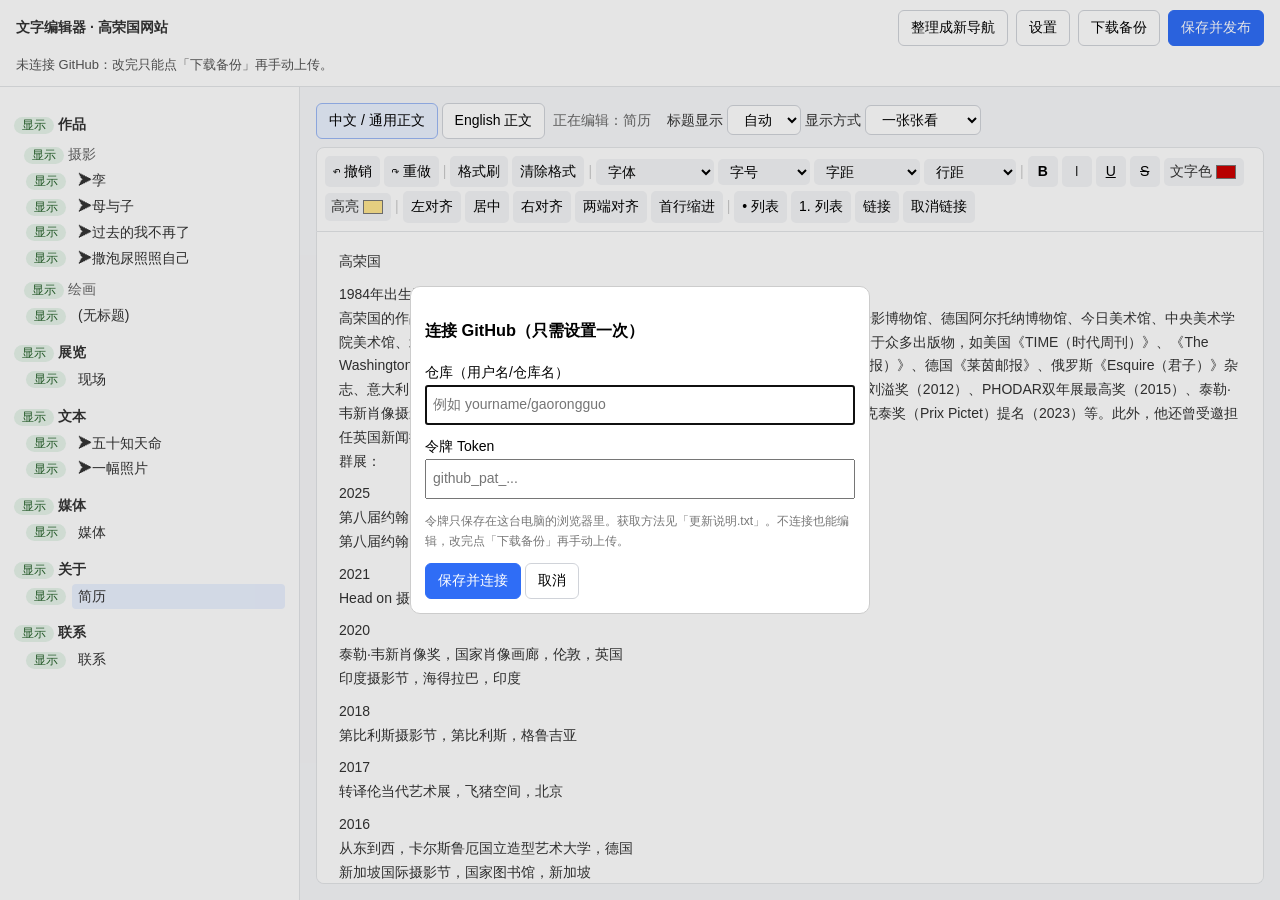
==== commit 2854a4a9: "Add files via upload" ====
--- a/admin.html
+++ b/admin.html
@@ -27,7 +27,7 @@
 #tb{flex:none}#area{flex:1;min-height:0;overflow:auto}
 #tb select{max-width:118px}#pt.on{background:#cfe0ff}
 @media(max-width:800px){body{display:block;overflow:auto;height:auto}#app{display:block}header{position:sticky;top:0}#tb{position:sticky;top:var(--hh,60px);z-index:6}#area{overflow:visible}}
-</style></head><body>
+.row.sub{margin-left:16px}</style></head><body>
 <header><b>文字编辑器 · 高荣国网站</b><button class="btn" id="nav" title="把左侧导航整理成：作品 / 展览 / 文本 / 媒体 / 关于 / 联系（不会改动你的文字和图片，先不发布，可以反悔）">整理成新导航</button><button class="btn" id="set">设置</button><button class="btn" id="dl">下载备份</button><button class="btn p" id="save">保存并发布</button><div id="msg"></div></header>
 <div id="app"><aside id="tree"></aside>
 <section id="ed"><div id="tabs"><button class="btn on" data-f="text">中文 / 通用正文</button> <button class="btn" data-f="textEn">English 正文</button><span id="cap"></span> <span id="pset" style="margin-left:12px">标题显示 <select id="pst" class="btn"><option value="自动">自动</option><option value="显示">显示</option><option value="隐藏">隐藏</option></select> 显示方式 <select id="pla" class="btn"><option value="slideshow">一张张看</option><option value="grid">缩略图平铺</option><option value="gallery">展览画廊</option><option value="entries">条目列表</option></select></span></div>
@@ -69,15 +69,20 @@
   if(k=='style'){var v=sty(a.value);if(v)c.setAttribute('style',v);else c.removeAttribute('style');return}
   c.removeAttribute(a.name)})})}
 function clean(h){var d=new DOMParser().parseFromString('<body>'+h,'text/html').body;walk(d);var o=d.innerHTML.trim();return/^(<p>(<br>|\s)*<\/p>)*$/.test(o)?'':o}
-function get(t,i,k,j){var s=D.sections[i];if(t=='s')return s;if(t=='c')return s.categories[k];return k>=0?s.categories[k].pages[j]:s.pages[j]}
-function row(p,i,k,j){var off=p.status==='隐藏',on=p===cur;return'<div class="row"><button class="st'+(off?' off':'')+'" data-t="p" data-i="'+i+'" data-k="'+k+'" data-j="'+j+'">'+(off?'隐藏':'显示')+'</button><button class="pg'+(on?' on':'')+(off?' off t':'')+'" data-i="'+i+'" data-k="'+k+'" data-j="'+j+'">'+esc(p.title||p.titleEn||'(无标题)')+'</button></div>'}
-function head(o,t,i,k,c){var off=o.status==='隐藏';return'<div class="'+c+'"><button class="st'+(off?' off':'')+'" data-t="'+t+'" data-i="'+i+'" data-k="'+k+'">'+(off?'隐藏':'显示')+'</button> <span class="'+(off?'off t':'')+'">'+esc(o.title||o.titleEn||'(无标题)')+'</span></div>'}
-function tree(){var h='';D.sections.forEach(function(s,i){h+=head(s,'s',i,-1,'s');(s.pages||[]).forEach(function(p,j){h+=row(p,i,-1,j)});(s.categories||[]).forEach(function(c,k){h+=head(c,'c',i,k,'c');(c.pages||[]).forEach(function(p,j){h+=row(p,i,k,j)})})});$('#tree').innerHTML=h}
-function commit(){if(cur)cur[fld]=clean(area.innerHTML)}
-function render(){area.scrollTop=0;area.innerHTML=cur?(conv(cur[fld])||'<p><br></p>'):'';$('#cap').textContent=cur?'正在编辑：'+(cur.title||cur.titleEn||''):'';$('#pst').value=cur&&cur.showTitle||'自动';$('#pla').value=cur&&cur.layout||'slideshow';[].forEach.call(document.querySelectorAll('#tabs [data-f]'),function(b){b.classList.toggle('on',b.dataset.f==fld)});tree()}
-function pick(p){commit();cur=p;render()}
-$('#tree').addEventListener('click',function(e){var b=e.target.closest('button');if(!b)return;var o=get(b.dataset.t||'p',+b.dataset.i,+b.dataset.k,+b.dataset.j);
- if(b.classList.contains('st')){commit();o.status=o.status==='隐藏'?'显示':'隐藏';dirty=true;tree()}else pick(o)});
+var REG=[],PAR=new Map(),KIND=new Map(),page=null;
+function plain(h){return String(h||'').replace(/<[^>]*>/g,' ').replace(/\s+/g,' ').trim()}
+function lab(o){return String(o.title||o.titleEn||o.label||'').trim()||'(无标题)'}
+function rg(o,k,pg){REG.push(o);KIND.set(o,k);if(pg)PAR.set(o,pg);return REG.length-1}
+function stb(o,n){var off=o.status==='隐藏';return'<button class="st'+(off?' off':'')+'" data-n="'+n+'">'+(off?'隐藏':'显示')+'</button>'}
+function row(o,k,txt,pg,cls){var n=rg(o,k,pg),off=o.status==='隐藏';return'<div class="row'+(cls?' '+cls:'')+'">'+stb(o,n)+'<button class="pg'+(o===cur?' on':'')+(off?' off t':'')+'" data-n="'+n+'">'+esc(txt)+'</button></div>'}
+function head(o,k,c){var n=rg(o,k),off=o.status==='隐藏';return'<div class="'+c+'">'+stb(o,n)+' <span class="'+(off?'off t':'')+'">'+esc(lab(o))+'</span></div>'}
+function kids(p){var h='';(p.blocks||[]).forEach(function(b,n){h+=row(b,'b','展览块 '+(n+1)+(b.label?'：'+b.label:''),p,'sub')});(p.images||[]).forEach(function(im,n){var t=plain(im.caption);h+=row(im,'m','图片 '+(n+1)+(t?'：'+t.slice(0,10):''),p,'sub')});return h}
+function tree(){REG=[];PAR=new Map();KIND=new Map();var h='';D.sections.forEach(function(s){h+=head(s,'s','s');(s.pages||[]).forEach(function(p){h+=row(p,'p',lab(p))+(page===p?kids(p):'')});(s.categories||[]).forEach(function(c){h+=head(c,'c','c');(c.pages||[]).forEach(function(p){h+=row(p,'p',lab(p))+(page===p?kids(p):'')})})});$('#tree').innerHTML=h}
+function F(){return KIND.get(cur)=='m'?(fld=='text'?'caption':'captionEn'):fld}
+function commit(){if(cur)cur[F()]=clean(area.innerHTML)}
+function render(){area.scrollTop=0;area.innerHTML=cur?(conv(cur[F()])||'<p><br></p>'):'';var k=KIND.get(cur),pg=page||cur;$('#cap').textContent=cur?'正在编辑：'+((k=='b'||k=='m')&&page?lab(page)+' › '+(k=='m'?'图片说明':'展览块文字'):lab(cur)):'';$('#pst').value=pg&&pg.showTitle||'自动';$('#pla').value=pg&&pg.layout||'slideshow';[].forEach.call(document.querySelectorAll('#tabs [data-f]'),function(b){b.classList.toggle('on',b.dataset.f==fld)});tree()}
+function pick(o){commit();cur=o;var k=KIND.get(o);page=(k=='b'||k=='m')?(PAR.get(o)||page):o;render()}
+$('#tree').addEventListener('click',function(e){var b=e.target.closest('button');if(!b)return;var o=REG[+b.dataset.n];if(!o)return;if(b.classList.contains('st')){commit();o.status=o.status==='隐藏'?'显示':'隐藏';dirty=true;tree()}else pick(o)});
 $('#tabs').addEventListener('click',function(e){var b=e.target.closest('[data-f]');if(!b)return;commit();fld=b.dataset.f;render()});
 function restore(){area.focus({preventScroll:true});if(saved){var s=getSelection();s.removeAllRanges();s.addRange(saved)}}
 document.addEventListener('selectionchange',function(){var s=getSelection();if(s.rangeCount&&area.contains(s.anchorNode))saved=s.getRangeAt(0).cloneRange()});
@@ -124,20 +129,22 @@
 $('#lk').onclick=function(){var u=prompt('链接网址（以 https:// 开头）','https://');if(u)ex('createLink',u)};
 area.addEventListener('input',function(){dirty=true});
 area.addEventListener('paste',function(e){e.preventDefault();document.execCommand('insertText',false,(e.clipboardData||window.clipboardData).getData('text/plain'))});
-function firstPage(){var r=null;D.sections.forEach(function(s){(s.pages||[]).concat.apply(s.pages||[],(s.categories||[]).map(function(c){return c.pages||[]})).forEach(function(p){if(!r||String(p.slug).toLowerCase()=='cv'&&String(r.slug).toLowerCase()!='cv')r=p})});return r}
+function firstPage(){var r=null,pr=function(p){var t=String(p.slug||'').toLowerCase();return t=='about'?2:t=='cv'?1:0};D.sections.forEach(function(s){(s.pages||[]).concat.apply(s.pages||[],(s.categories||[]).map(function(c){return c.pages||[]})).forEach(function(p){if(!r||pr(p)>pr(r))r=p})});return r}
 function load(){msg('读取中…');var q=(C.tok&&C.repo)?gh('GET').then(function(j){sha=j.sha;return unb64(j.content)}):fetch('content.json?v='+Date.now(),{cache:'no-store'}).then(function(r){return r.text()});
- return q.then(function(t){D=JSON.parse(t);D.sections=D.sections||[];cur=firstPage();render();msg(C.tok?'已连接：'+C.repo+'。先在左边选一个页面，再选中文字，用上面的工具栏设置。':'未连接 GitHub：改完只能点「下载备份」再手动上传。')}).catch(err)}
+ return q.then(function(t){D=JSON.parse(t);D.sections=D.sections||[];cur=page=firstPage();render();msg(C.tok?'已连接：'+C.repo+'。先在左边选一个页面，再选中文字，用上面的工具栏设置。':'未连接 GitHub：改完只能点「下载备份」再手动上传。')}).catch(err)}
 function save(){commit();if(!(C.tok&&C.repo))return msg('还没连接 GitHub：请点「设置」，或用「下载备份」。',1);msg('保存中…');
  gh('PUT',{message:'Update content.json (editor)',content:b64(JSON.stringify(D,null,1)),sha:sha}).then(function(j){sha=j.content.sha;dirty=false;msg('已保存并发布，约 1 分钟后网站更新（看不到变化就按 Ctrl+F5）。')}).catch(err)}
-$('#pst').onchange=function(){if(cur){cur.showTitle=this.value;dirty=true}};
-$('#pla').onchange=function(){if(cur){cur.layout=this.value;dirty=true}};
+$('#pst').onchange=function(){var t=page||cur;if(t){t.showTitle=this.value;dirty=true}};
+$('#pla').onchange=function(){var t=page||cur;if(t){t.layout=this.value;dirty=true}};
+function toBlocks(p,log){if((p.blocks||[]).length||!(p.images||[]).length)return;var G=[];p.images.forEach(function(im){var c=String(im.caption||'').trim();if(!G.length||(c&&c!==G[G.length-1].c))G.push({c:c,a:[]});G[G.length-1].a.push({src:im.src,caption:'',captionEn:'',status:im.status||'显示'})});
+ p.blocks=G.map(function(g){return{label:plain(g.c).slice(0,20),images:g.a,moreImages:[],text:g.c?conv(g.c):'',textEn:'',status:'显示'}});p.images=[];log.push('展览页的图片已按说明分成 '+G.length+' 个展览块，说明文字变成每块图片下方、可自由编辑的文字')}
 $('#nav').onclick=function(){commit();$('#dl').click();
  var S=D.sections,all=[],log=[],made={};
  S.forEach(function(s){(s.pages||[]).forEach(function(p){all.push({p:p,s:s,a:s.pages})});(s.categories||[]).forEach(function(c){(c.pages||[]).forEach(function(p){all.push({p:p,s:s,a:c.pages})})})});
  function loc(sl,re){return all.filter(function(x){return sl.indexOf(String(x.p.slug||'').toLowerCase())>=0||re.test((x.p.title||'')+' '+(x.p.titleEn||''))})[0]}
  [['ex',['views'],/installation|现场|exhibition/i,'展览','Exhibitions','gallery'],['pr',['press'],/press|媒体/i,'媒体','Press','entries'],['ct',['contact'],/contact|联系/i,'联系','Contact','']].forEach(function(r){
   var x=loc(r[1],r[2]);if(!x){log.push('没找到「'+r[4]+'」页面，已跳过（以后可在后台新建）');return}
-  if(r[5]&&(!x.p.layout||x.p.layout=='slideshow'||(r[0]=='ex'&&x.p.layout=='grid')))x.p.layout=r[5];
+  if(r[5]&&(!x.p.layout||x.p.layout=='slideshow'||(r[0]=='ex'&&x.p.layout=='grid')))x.p.layout=r[5];if(r[0]=='ex')toBlocks(x.p,log);
   if(x.s.asLink==='yes'&&(x.s.pages||[]).length===1){made[r[0]]=x.s;return}
   x.a.splice(x.a.indexOf(x.p),1);made[r[0]]={title:r[3],titleEn:r[4],status:'显示',asLink:'yes',style:{},pages:[x.p],categories:[]};log.push('「'+(x.p.title||x.p.titleEn)+'」→ 左侧单独一项 '+r[4])});
  var mv=Object.keys(made).map(function(k){return made[k]}),pro=null,txt=null,abt=null,oth=[];
@@ -145,8 +152,12 @@
   if(!pro&&((s.categories||[]).length||/project|artworks?|作品/i.test(t)))pro=s;else if(!txt&&/texts?|文本/i.test(t))txt=s;else if(!abt&&/about|关于/i.test(t))abt=s;else oth.push(s)});
  function nm(s,t,e){if(s){if(!s.title)s.title=t;s.titleEn=e}}
  nm(pro,'作品','Projects');nm(txt,'文本','Texts');nm(abt,'关于','About');
+ var cvx=loc(['cv'],/(^|\s)(cv|简历)(\s|$)/i);
+ if(cvx&&String(cvx.p.slug||'').toLowerCase()!='about'){cvx.p.title='关于';cvx.p.titleEn='About';cvx.p.slug='about';log.push('「简历 CV」改名为「关于 About」，网站一打开先显示它');if(!abt){abt=cvx.s;nm(abt,'关于','About')}}
+ if(!D.homePage||String(D.homePage).toLowerCase()=='cv')D.homePage='about';
+ if(abt&&(abt.pages||[]).length+(abt.categories||[]).reduce(function(n,c){return n+(c.pages||[]).length},0)===1)abt.asLink='yes';
  D.sections=[pro,made.ex,txt,made.pr,abt].concat(oth,[made.ct]).filter(Boolean);
- dirty=true;cur=firstPage();render();
+ dirty=true;cur=page=firstPage();render();
  msg('已整理（还没发布）：'+(log.length?log.join('；')+'。':'')+'请看左边目录，满意就点「保存并发布」；不满意就刷新本页，什么都不会改动。刚才已自动下载了一份备份。')};
 $('#save').onclick=save;
 $('#dl').onclick=function(){commit();var a=document.createElement('a');a.href=URL.createObjectURL(new Blob([JSON.stringify(D,null,1)],{type:'application/json'}));a.download='content.json';a.click()};
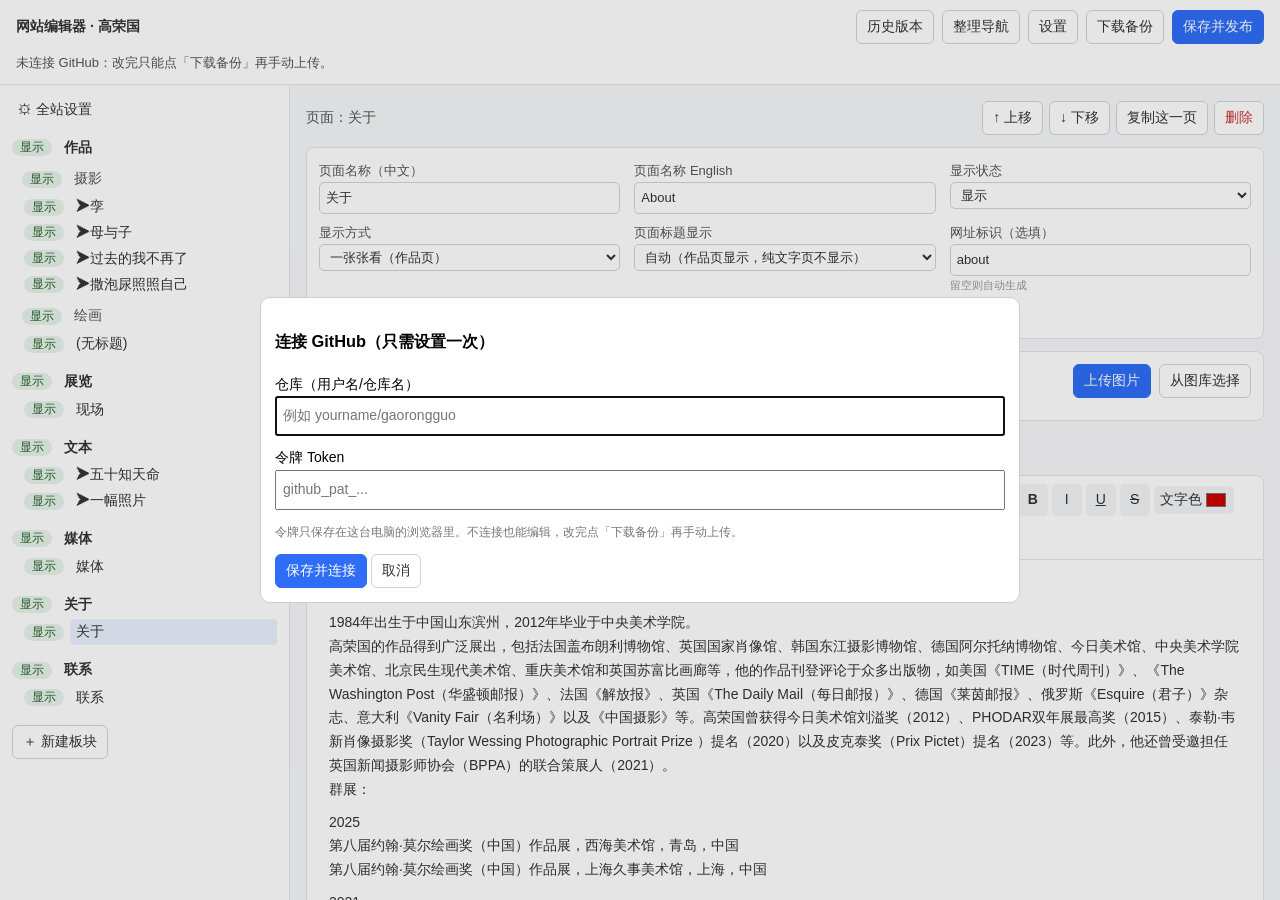
==== commit 09e4cbd7: "Add files via upload" ====
--- a/admin.html
+++ b/admin.html
@@ -1,36 +1,39 @@
 <!doctype html>
-<html lang="zh-CN"><head><meta charset="utf-8"><meta name="viewport" content="width=device-width,initial-scale=1"><meta name="robots" content="noindex,nofollow"><title>文字编辑器 · 高荣国网站</title>
+<html lang="zh-CN"><head><meta charset="utf-8"><meta name="viewport" content="width=device-width,initial-scale=1"><meta name="robots" content="noindex,nofollow"><title>网站编辑器 · 高荣国</title>
 <style>
 *{box-sizing:border-box}body{margin:0;font:14px/1.7 Verdana,"PingFang SC","Microsoft YaHei",sans-serif;color:#333;background:#f6f7f9}
-header{display:flex;gap:8px;align-items:center;padding:10px 16px;background:#fff;border-bottom:1px solid #e3e5e8;position:sticky;top:0;z-index:5;flex-wrap:wrap}
-header b{margin-right:auto}#msg{font-size:13px;color:#555;flex-basis:100%}
-.btn{border:1px solid #d0d3d9;background:#fff;border-radius:6px;padding:5px 12px;cursor:pointer;font:inherit}.btn.p{background:#2f6df6;border-color:#2f6df6;color:#fff}
-#app{display:flex;min-height:calc(100vh - 80px)}
-#tree{width:300px;flex:none;padding:14px;background:#fff;border-right:1px solid #e3e5e8;overflow:auto}
-#tree .s{font-weight:600;margin:12px 0 2px}#tree .c{margin:6px 0 2px 10px;color:#666}
-#tree .row{display:flex;align-items:center;gap:6px;margin-left:12px}
-#tree .pg{all:unset;cursor:pointer;flex:1;padding:1px 6px;border-radius:4px}#tree .pg:hover,#tree .on{background:#eaf1ff}
-#tree .st{border:0;border-radius:10px;font-size:12px;padding:0 8px;cursor:pointer;background:#e6f4ea;color:#256029}#tree .st.off{background:#eee;color:#888}
-#tree .off.t{opacity:.5;text-decoration:line-through}
-#ed{flex:1;padding:16px;min-width:0}#tabs{margin-bottom:8px}#tabs .btn.on{background:#eaf1ff;border-color:#9bb8f5}#cap{color:#666;margin-left:8px}
-#tb{display:flex;flex-wrap:wrap;gap:4px;align-items:center;padding:8px;background:#fff;border:1px solid #e3e5e8;border-radius:8px 8px 0 0}
-#tb button,#tb select{border:0;background:#f3f4f6;border-radius:5px;padding:4px 8px;cursor:pointer;min-width:30px;font:inherit}#tb button:hover{background:#e3e8f2}
-#tb label{display:inline-flex;align-items:center;gap:2px;background:#f3f4f6;border-radius:5px;padding:0 6px;height:28px;cursor:pointer}
-#tb input[type=color]{width:24px;height:22px;padding:0;border:0;background:none;cursor:pointer}#tb i{color:#ccc;font-style:normal}
-#area{min-height:440px;padding:18px 22px;background:#fff;border:1px solid #e3e5e8;border-top:0;border-radius:0 0 8px 8px;outline:0}
-#area p{margin:0 0 9px}#area ul,#area ol{margin:0 0 9px;padding-left:1.5em}
-dialog{border:1px solid #ccc;border-radius:10px;max-width:460px}dialog label{display:block;margin:10px 0}dialog input{width:100%;padding:6px;font:inherit}.hint{font-size:12px;color:#777}
-@media(max-width:800px){#app{display:block}#tree{width:auto;border-right:0;border-bottom:1px solid #e3e5e8}}
-html,body{height:100%}body{display:flex;flex-direction:column;overflow:hidden}
-header{position:static;flex:none}#app{flex:1;min-height:0;min-height:0}
-#tree{overflow:auto}#ed{display:flex;flex-direction:column;min-height:0;overflow:hidden}
-#tb{flex:none}#area{flex:1;min-height:0;overflow:auto}
-#tb select{max-width:118px}#pt.on{background:#cfe0ff}
-@media(max-width:800px){body{display:block;overflow:auto;height:auto}#app{display:block}header{position:sticky;top:0}#tb{position:sticky;top:var(--hh,60px);z-index:6}#area{overflow:visible}}
-.row.sub{margin-left:16px}</style></head><body>
-<header><b>文字编辑器 · 高荣国网站</b><button class="btn" id="nav" title="把左侧导航整理成：作品 / 展览 / 文本 / 媒体 / 关于 / 联系（不会改动你的文字和图片，先不发布，可以反悔）">整理成新导航</button><button class="btn" id="set">设置</button><button class="btn" id="dl">下载备份</button><button class="btn p" id="save">保存并发布</button><div id="msg"></div></header>
+header{display:flex;gap:8px;align-items:center;padding:10px 16px;background:#fff;border-bottom:1px solid #e3e5e8;flex-wrap:wrap}header b{margin-right:auto}#msg{font-size:13px;color:#555;flex-basis:100%}
+.btn{border:1px solid #d0d3d9;background:#fff;border-radius:6px;padding:4px 10px;cursor:pointer;font:inherit;color:#333}.btn.p{background:#2f6df6;border-color:#2f6df6;color:#fff}.btn.sm{padding:0 8px;font-size:12px}.btn.d{color:#c33}
+html,body{height:100%}body{display:flex;flex-direction:column;overflow:hidden}header{flex:none}#app{flex:1;min-height:0;display:flex}
+#tree{width:290px;flex:none;padding:12px;background:#fff;border-right:1px solid #e3e5e8;overflow:auto}
+#tree .s{font-weight:600;margin:12px 0 2px;display:flex;gap:6px;align-items:center}#tree .c{margin:6px 0 2px 10px;color:#555;display:flex;gap:6px;align-items:center}
+#tree .row{display:flex;align-items:center;gap:6px;margin-left:12px}#tree .row.sub{margin-left:28px;font-size:13px;color:#666}
+#tree .pg{all:unset;cursor:pointer;flex:1;padding:1px 6px;border-radius:4px}#tree .pg:hover,#tree .pg.on{background:#eaf1ff}
+#tree .st{border:0;border-radius:10px;font-size:12px;padding:0 8px;cursor:pointer;background:#e6f4ea;color:#256029}#tree .st.off{background:#eee;color:#888}#tree .off.t{opacity:.5;text-decoration:line-through}
+#ed{flex:1;min-width:0;overflow:auto;padding:16px}
+#bar{display:flex;gap:6px;flex-wrap:wrap;align-items:center;margin-bottom:12px}#bar .bc{margin-right:auto;color:#555}
+.fg{display:grid;grid-template-columns:repeat(auto-fill,minmax(230px,1fr));gap:8px 14px;background:#fff;border:1px solid #e3e5e8;border-radius:8px;padding:12px;margin-bottom:12px}
+.fl{display:flex;flex-direction:column;font-size:13px;color:#555}.fl input,.fl select{font:inherit;padding:4px 6px;border:1px solid #d0d3d9;border-radius:5px;background:#fff;color:#333}.fl input[type=checkbox]{width:auto;align-self:flex-start}.fl small{color:#999}
+.sd{grid-column:1/-1}.sd summary{cursor:pointer;color:#2f6df6}.sgrid{display:grid;grid-template-columns:repeat(auto-fill,minmax(200px,1fr));gap:8px 14px;margin-top:8px}.cw{display:flex;gap:6px;align-items:center}.cw input{padding:0;height:28px;width:44px}
+.ip{background:#fff;border:1px solid #e3e5e8;border-radius:8px;padding:12px;margin-bottom:12px}.ib{display:flex;gap:8px;align-items:center;margin-bottom:10px;flex-wrap:wrap}.ib b{margin-right:auto}
+.ig{display:grid;grid-template-columns:repeat(auto-fill,minmax(150px,1fr));gap:10px}.ic{border:1px solid #e3e5e8;border-radius:6px;padding:6px;font-size:12px}.ic.off{opacity:.5}.ic.on{border-color:#2f6df6}
+.ic img{width:100%;height:100px;object-fit:contain;background:#f3f4f6;cursor:pointer;display:block}.ia{display:flex;gap:2px;flex-wrap:wrap;margin:4px 0}.ia .btn{padding:0 5px;font-size:12px}
+.bk{border:1px solid #e3e5e8;border-radius:6px;padding:8px;margin-bottom:8px}.bk.off{opacity:.55}.bk .bt{display:flex;gap:6px;align-items:center;flex-wrap:wrap}.bk .bt b{margin-right:auto}.bth{display:flex;gap:4px;margin-top:6px;overflow:hidden}.bth img{height:48px;width:auto}
+.pv{max-width:320px;max-height:240px;display:block;margin-bottom:8px;background:#f3f4f6}
+#txt{margin-bottom:40px}#tabs{margin-bottom:8px}#tabs .btn.on{background:#eaf1ff;border-color:#9bb8f5}#cap{color:#666;margin-left:8px}
+#tb{position:sticky;top:0;z-index:6;display:flex;flex-wrap:wrap;gap:4px;align-items:center;padding:8px;background:#fff;border:1px solid #e3e5e8;border-radius:8px 8px 0 0}
+#tb button,#tb select{border:0;background:#f3f4f6;border-radius:5px;padding:4px 8px;cursor:pointer;min-width:30px;font:inherit;color:#333}#tb button:hover{background:#e3e8f2}#tb select{max-width:118px}#pt.on{background:#cfe0ff}
+#tb label{display:inline-flex;align-items:center;gap:2px;background:#f3f4f6;border-radius:5px;padding:0 6px;height:28px;cursor:pointer}#tb input[type=color]{width:24px;height:22px;padding:0;border:0;background:none;cursor:pointer}#tb i{color:#ccc;font-style:normal}
+#area{min-height:300px;padding:18px 22px;background:#fff;border:1px solid #e3e5e8;border-top:0;border-radius:0 0 8px 8px;outline:0}#area p{margin:0 0 9px}#area ul,#area ol{margin:0 0 9px;padding-left:1.5em}
+dialog{border:1px solid #ccc;border-radius:10px;max-width:760px;width:92vw}dialog label{display:block;margin:10px 0}dialog input[type=text],dialog input[type=password]{width:100%;padding:6px;font:inherit}.hint{font-size:12px;color:#777}
+#libg{display:grid;grid-template-columns:repeat(auto-fill,minmax(110px,1fr));gap:8px;max-height:55vh;overflow:auto}#libg label{margin:0;font-size:11px;word-break:break-all}#libg img{width:100%;height:80px;object-fit:contain;background:#f3f4f6;display:block}
+#hl .hv{display:flex;gap:8px;align-items:center;border-bottom:1px solid #eee;padding:4px 0;font-size:13px}#hl .hv span{flex:1}
+@media(max-width:800px){body{display:block;overflow:auto;height:auto}#app{display:block}#tree{width:auto;border-right:0;border-bottom:1px solid #e3e5e8;max-height:42vh}#ed{overflow:visible}#tb{top:var(--hh,60px)}header{position:sticky;top:0;z-index:7}}
+</style></head><body>
+<header><b>网站编辑器 · 高荣国</b><button class="btn" id="hist" title="找回以前保存过的版本">历史版本</button><button class="btn" id="nav" title="把左侧导航整理成：作品 / 展览 / 文本 / 媒体 / 关于 / 联系（先不发布，可以反悔）">整理导航</button><button class="btn" id="set">设置</button><button class="btn" id="dl">下载备份</button><button class="btn p" id="save">保存并发布</button><div id="msg"></div></header>
 <div id="app"><aside id="tree"></aside>
-<section id="ed"><div id="tabs"><button class="btn on" data-f="text">中文 / 通用正文</button> <button class="btn" data-f="textEn">English 正文</button><span id="cap"></span> <span id="pset" style="margin-left:12px">标题显示 <select id="pst" class="btn"><option value="自动">自动</option><option value="显示">显示</option><option value="隐藏">隐藏</option></select> 显示方式 <select id="pla" class="btn"><option value="slideshow">一张张看</option><option value="grid">缩略图平铺</option><option value="gallery">展览画廊</option><option value="entries">条目列表</option></select></span></div>
+<section id="ed"><div id="bar"></div><div id="form"></div><div id="imgs"></div>
+<div id="txt"><div id="tabs"><button class="btn on" data-f="text">中文 / 通用</button> <button class="btn" data-f="textEn">English</button><span id="cap"></span></div>
 <div id="tb">
 <button data-c="undo" title="撤销">↶ 撤销</button><button data-c="redo" title="重做">↷ 重做</button><i>|</i>
 <button id="pt" title="格式刷：先点一下有格式的文字，再点这里，然后选中要套用的文字">格式刷</button><button id="cl" title="清除选中文字（没选就是当前段落）的所有格式">清除格式</button><i>|</i>
@@ -39,12 +42,14 @@
 <label title="文字颜色">文字色<input type="color" id="fc" value="#cc0000"></label><label title="背景高亮">高亮<input type="color" id="bc" value="#ffe58f"></label><i>|</i>
 <button data-c="justifyLeft">左对齐</button><button data-c="justifyCenter">居中</button><button data-c="justifyRight">右对齐</button><button data-c="justifyFull">两端对齐</button><button id="ind" title="首行缩进两字（再点取消）">首行缩进</button><i>|</i>
 <button data-c="insertUnorderedList">• 列表</button><button data-c="insertOrderedList">1. 列表</button><button id="lk">链接</button><button data-c="unlink">取消链接</button></div>
-<div id="area" contenteditable="true"></div></section></div>
+<div id="area" contenteditable="true"></div></div></section></div>
 <dialog id="cfg"><h3>连接 GitHub（只需设置一次）</h3>
-<label>仓库（用户名/仓库名）<input id="rp" placeholder="例如 yourname/gaorongguo"></label>
+<label>仓库（用户名/仓库名）<input id="rp" type="text" placeholder="例如 yourname/gaorongguo"></label>
 <label>令牌 Token<input id="tk" type="password" placeholder="github_pat_..."></label>
-<p class="hint">令牌只保存在这台电脑的浏览器里。获取方法见「更新说明.txt」。不连接也能编辑，改完点「下载备份」再手动上传。</p>
+<p class="hint">令牌只保存在这台电脑的浏览器里。不连接也能编辑，改完点「下载备份」再手动上传。</p>
 <button class="btn p" id="ok">保存并连接</button> <button class="btn" id="no">取消</button></dialog>
+<dialog id="lib"><h3>从图库选择图片（网站仓库 images 文件夹里已有的图片）</h3><div id="libg"></div><p><button class="btn p" id="libok">添加所选</button> <button class="btn" id="libno">取消</button></p></dialog>
+<dialog id="hdlg"><h3>历史版本（每次「保存并发布」都会留下一个版本）</h3><div id="hl"></div><p><button class="btn" id="hno">关闭</button></p></dialog>
 <script>
 (function(){
 var $=function(s){return document.querySelector(s)},area=$('#area'),C={},D,sha,cur,fld='text',dirty=false,saved=null;
@@ -69,21 +74,6 @@
   if(k=='style'){var v=sty(a.value);if(v)c.setAttribute('style',v);else c.removeAttribute('style');return}
   c.removeAttribute(a.name)})})}
 function clean(h){var d=new DOMParser().parseFromString('<body>'+h,'text/html').body;walk(d);var o=d.innerHTML.trim();return/^(<p>(<br>|\s)*<\/p>)*$/.test(o)?'':o}
-var REG=[],PAR=new Map(),KIND=new Map(),page=null;
-function plain(h){return String(h||'').replace(/<[^>]*>/g,' ').replace(/\s+/g,' ').trim()}
-function lab(o){return String(o.title||o.titleEn||o.label||'').trim()||'(无标题)'}
-function rg(o,k,pg){REG.push(o);KIND.set(o,k);if(pg)PAR.set(o,pg);return REG.length-1}
-function stb(o,n){var off=o.status==='隐藏';return'<button class="st'+(off?' off':'')+'" data-n="'+n+'">'+(off?'隐藏':'显示')+'</button>'}
-function row(o,k,txt,pg,cls){var n=rg(o,k,pg),off=o.status==='隐藏';return'<div class="row'+(cls?' '+cls:'')+'">'+stb(o,n)+'<button class="pg'+(o===cur?' on':'')+(off?' off t':'')+'" data-n="'+n+'">'+esc(txt)+'</button></div>'}
-function head(o,k,c){var n=rg(o,k),off=o.status==='隐藏';return'<div class="'+c+'">'+stb(o,n)+' <span class="'+(off?'off t':'')+'">'+esc(lab(o))+'</span></div>'}
-function kids(p){var h='';(p.blocks||[]).forEach(function(b,n){h+=row(b,'b','展览块 '+(n+1)+(b.label?'：'+b.label:''),p,'sub')});(p.images||[]).forEach(function(im,n){var t=plain(im.caption);h+=row(im,'m','图片 '+(n+1)+(t?'：'+t.slice(0,10):''),p,'sub')});return h}
-function tree(){REG=[];PAR=new Map();KIND=new Map();var h='';D.sections.forEach(function(s){h+=head(s,'s','s');(s.pages||[]).forEach(function(p){h+=row(p,'p',lab(p))+(page===p?kids(p):'')});(s.categories||[]).forEach(function(c){h+=head(c,'c','c');(c.pages||[]).forEach(function(p){h+=row(p,'p',lab(p))+(page===p?kids(p):'')})})});$('#tree').innerHTML=h}
-function F(){return KIND.get(cur)=='m'?(fld=='text'?'caption':'captionEn'):fld}
-function commit(){if(cur)cur[F()]=clean(area.innerHTML)}
-function render(){area.scrollTop=0;area.innerHTML=cur?(conv(cur[F()])||'<p><br></p>'):'';var k=KIND.get(cur),pg=page||cur;$('#cap').textContent=cur?'正在编辑：'+((k=='b'||k=='m')&&page?lab(page)+' › '+(k=='m'?'图片说明':'展览块文字'):lab(cur)):'';$('#pst').value=pg&&pg.showTitle||'自动';$('#pla').value=pg&&pg.layout||'slideshow';[].forEach.call(document.querySelectorAll('#tabs [data-f]'),function(b){b.classList.toggle('on',b.dataset.f==fld)});tree()}
-function pick(o){commit();cur=o;var k=KIND.get(o);page=(k=='b'||k=='m')?(PAR.get(o)||page):o;render()}
-$('#tree').addEventListener('click',function(e){var b=e.target.closest('button');if(!b)return;var o=REG[+b.dataset.n];if(!o)return;if(b.classList.contains('st')){commit();o.status=o.status==='隐藏'?'显示':'隐藏';dirty=true;tree()}else pick(o)});
-$('#tabs').addEventListener('click',function(e){var b=e.target.closest('[data-f]');if(!b)return;commit();fld=b.dataset.f;render()});
 function restore(){area.focus({preventScroll:true});if(saved){var s=getSelection();s.removeAllRanges();s.addRange(saved)}}
 document.addEventListener('selectionchange',function(){var s=getSelection();if(s.rangeCount&&area.contains(s.anchorNode))saved=s.getRangeAt(0).cloneRange()});
 function ex(c,v){restore();document.execCommand('styleWithCSS',false,!!CSSCMD[c]);document.execCommand(c,false,v);dirty=true}
@@ -129,13 +119,127 @@
 $('#lk').onclick=function(){var u=prompt('链接网址（以 https:// 开头）','https://');if(u)ex('createLink',u)};
 area.addEventListener('input',function(){dirty=true});
 area.addEventListener('paste',function(e){e.preventDefault();document.execCommand('insertText',false,(e.clipboardData||window.clipboardData).getData('text/plain'))});
-function firstPage(){var r=null,pr=function(p){var t=String(p.slug||'').toLowerCase();return t=='about'?2:t=='cv'?1:0};D.sections.forEach(function(s){(s.pages||[]).concat.apply(s.pages||[],(s.categories||[]).map(function(c){return c.pages||[]})).forEach(function(p){if(!r||pr(p)>pr(r))r=p})});return r}
+
+/* ================= v2：数据、目录、面板 ================= */
+var REG=[],PAR=new Map(),KIND=new Map(),PARR=new Map(),page=null,LOCAL={},SITE={},loaded=null,HV=null,LIBARR=null;
+var ST=[['显示','显示'],['隐藏','隐藏（暂时不显示）']],LAY=[['slideshow','一张张看（作品页）'],['grid','缩略图平铺'],['gallery','展览画廊（每个展览一块：图片＋下面的文字）'],['entries','图文条目（媒体：左图右文）']];
+var FNT=[['','（默认/跟随上一级）'],['sans','黑体 无衬线'],['serif','宋体 衬线'],['kai','楷体'],['fangsong','仿宋'],['helvetica','Helvetica'],['arial','Arial'],['verdana','Verdana'],['tahoma','Tahoma'],['trebuchet','Trebuchet MS'],['gillsans','Gill Sans'],['futura','Futura'],['times','Times New Roman'],['georgia','Georgia'],['palatino','Palatino'],['garamond','Garamond'],['baskerville','Baskerville'],['didot','Didot'],['courier','Courier New'],['mono','等宽']];
+var OPT={font:FNT,al:[['','（默认）'],['justify','两端对齐'],['left','左对齐'],['center','居中'],['right','右对齐']],yn:[['','（默认：是）'],['yes','是'],['no','否']],w:[['','（默认）'],['normal','常规'],['bold','加粗']]};
+var SF=[['font','正文字体','font'],['fontSize','正文字号 px','n'],['lineHeight','行距（倍数）','n'],['letterSpacing','字距 px','n'],['color','正文颜色','c'],['textAlign','正文对齐','al'],['titleFont','标题字体','font'],['titleSize','标题字号 px','n'],['titleColor','标题颜色','c'],['captionSize','图片说明字号 px','n'],['captionColor','图片说明颜色','c'],['linkColor','链接颜色','c'],['background','背景色','c'],['imageWidth','作品图片区宽度 px','n'],['galleryHeight','展览图片行高 px','n'],['autoTrim','自动裁掉图片白边','yn']];
+var SFG=[['linkHover','鼠标移上去的链接色','c'],['nameFont','网站名称字体','font'],['nameSize','网站名称字号 px','n'],['nameColor','网站名称颜色','c'],['nameWeight','网站名称粗细','w'],['menuFont','菜单字体','font'],['menuSize','菜单字号 px','n'],['menuColor','菜单颜色','c'],['menuActive','菜单当前页颜色','c'],['sectionSize','板块标题字号 px','n'],['sectionColor','板块标题颜色','c'],['gridWidth','缩略图宽度 px','n']];
+function lab(o){return String(o.title||o.titleEn||o.label||'').trim()||'(无标题)'}
+function plain(h){return String(h||'').replace(/<[^>]*>/g,' ').replace(/\s+/g,' ').trim()}
+function imgUrl(s){return LOCAL[s]||String(s||'').replace(/^\/+/,'')}
+function h(t,a,c){var e=document.createElement(t);for(var k in (a||{})){var v=a[k];if(k=='on'){for(var ev in v)e.addEventListener(ev,v[ev])}else if(k=='cls')e.className=v;else if(k=='txt')e.textContent=v;else if(k=='html')e.innerHTML=v;else if(k=='value')e.value=v;else e.setAttribute(k,v)}(c||[]).forEach(function(x){if(x!=null)e.appendChild(typeof x=='string'?document.createTextNode(x):x)});return e}
+function btn(txt,fn,cls){return h('button',{cls:'btn'+(cls?' '+cls:''),txt:txt,type:'button',on:{click:fn}})}
+function field(label,node,hint){return h('label',{cls:'fl'},[h('span',{txt:label}),node,hint?h('small',{txt:hint}):null])}
+function tin(o,k,ph,after){var i=h('input',{type:'text',value:o[k]==null?'':o[k],placeholder:ph||''});i.addEventListener('input',function(){o[k]=i.value;dirty=true;if(after)after()});return i}
+function selF(o,k,opts,def,after){var s=h('select',{},opts.map(function(x){return h('option',{value:x[0],txt:x[1]})}));s.value=o[k]==null?(def==null?'':def):o[k];s.addEventListener('change',function(){if(s.value===''&&def==null)delete o[k];else o[k]=s.value;dirty=true;if(after)after()});return s}
+function rerender(){commit();panel()}
+function imgs(a,m){var r=[];[].concat(a||[],m||[]).forEach(function(x){if(typeof x=='string')x={src:x};if(x&&x.src)r.push(Object.assign({caption:'',captionEn:'',status:'显示'},x))});return r}
+function norm(){D.sections=D.sections||[];D.style=D.style||{};D.sections.forEach(function(s){s.pages=s.pages||[];s.categories=s.categories||[];s.style=s.style||{};s.categories.forEach(function(c){c.pages=c.pages||[];c.style=c.style||{}});
+ s.pages.concat.apply(s.pages,s.categories.map(function(c){return c.pages})).forEach(function(p){p.style=p.style||{};p.images=imgs(p.images,p.moreImages);p.moreImages=[];var E=p.entries||[];
+  if(E.length&&!p.images.length&&E.every(function(e){return e&&e.image})){E.forEach(function(e){p.images.push({src:e.image,caption:[e.name,e.date,e.link,e.note].filter(Boolean).join('\n'),captionEn:'',status:e.status||'显示'})});p.entries=[]}
+  (p.blocks||[]).forEach(function(b){b.images=imgs(b.images,b.moreImages);b.moreImages=[];if(!b.status)b.status='显示'})})})}
+function stb(o,n){var off=o.status==='隐藏';return'<button class="st'+(off?' off':'')+'" data-n="'+n+'" title="点一下切换 显示/隐藏">'+(off?'隐藏':'显示')+'</button>'}
+function reg(o,k,pg,arr){REG.push(o);KIND.set(o,k);if(pg)PAR.set(o,pg);if(arr)PARR.set(o,arr);return REG.length-1}
+function trow(o,k,txt,pg,arr,cls){var n=reg(o,k,pg,arr),off=o.status==='隐藏';return'<div class="row'+(cls?' '+cls:'')+'">'+stb(o,n)+'<button class="pg'+(o===cur?' on':'')+(off?' off t':'')+'" data-n="'+n+'">'+esc(txt)+'</button></div>'}
+function thead(o,k,arr,cls){var n=reg(o,k,null,arr),off=o.status==='隐藏';return'<div class="'+cls+'">'+stb(o,n)+'<button class="pg'+(o===cur?' on':'')+(off?' off t':'')+'" data-n="'+n+'">'+esc(lab(o))+'</button></div>'}
+function kids(p){var o='';(p.blocks||[]).forEach(function(b,i){o+=trow(b,'b','展览块 '+(i+1)+(b.label?'：'+b.label:''),p,p.blocks,'sub')});if(!(p.blocks||[]).length)(p.images||[]).forEach(function(im,i){var t=plain(im.caption);o+=trow(im,'m','图片 '+(i+1)+(t?'：'+t.slice(0,10):''),p,p.images,'sub')});return o}
+function tree(){REG=[];var o='<div class="row" style="margin-left:0"><button class="pg'+(cur===SITE?' on':'')+'" data-n="'+reg(SITE,'site')+'">⚙ 全站设置</button></div>';
+ D.sections.forEach(function(s){o+=thead(s,'s',D.sections,'s');s.pages.forEach(function(p){o+=trow(p,'p',lab(p),null,s.pages)+(page===p?kids(p):'')});s.categories.forEach(function(c){o+=thead(c,'c',s.categories,'c');c.pages.forEach(function(p){o+=trow(p,'p',lab(p),null,c.pages)+(page===p?kids(p):'')})})});
+ o+='<p style="margin-top:14px"><button class="btn" id="addS">＋ 新建板块</button></p>';$('#tree').innerHTML=o;
+ $('#addS').onclick=function(){var s={title:'新板块',titleEn:'New section',status:'显示',asLink:'no',style:{},pages:[],categories:[]};D.sections.push(s);dirty=true;pick(s)}}
+function F(){return KIND.get(cur)=='m'?(fld=='text'?'caption':'captionEn'):fld}
+function commit(){if(cur&&loaded===cur)cur[F()]=clean(area.innerHTML)}
+function loadText(){var k=KIND.get(cur),on=(k=='p'||k=='b'||k=='m'),img=k=='m';$('#txt').style.display=on?'':'none';loaded=null;if(!on)return;
+ [].forEach.call(document.querySelectorAll('#tabs [data-f]'),function(b){b.classList.toggle('on',b.dataset.f==fld);b.textContent=b.dataset.f=='text'?(img?'说明 · 中文/通用':'正文 · 中文/通用'):(img?'说明 · English':'正文 · English')});
+ area.innerHTML=conv(cur[F()])||'<p><br></p>';loaded=cur;$('#cap').textContent=k=='b'?'（这一块图片下面的文字，想排几行都行）':img?'（这张图片下面的说明）':''}
+function pick(o){commit();cur=o;tree();var k=KIND.get(o);if(k=='p')page=o;else if(k=='b'||k=='m'){var p1=PAR.get(o);page=p1&&KIND.get(p1)=='p'?p1:(p1&&PAR.get(p1))||page}else page=null;panel()}
+function mv(o,d){var a=PARR.get(o);if(!a)return;var i=a.indexOf(o),j=i+d;if(j<0||j>=a.length)return;commit();a.splice(i,1);a.splice(j,0,o);dirty=true;panel()}
+function del(o){var a=PARR.get(o),k=KIND.get(o),own=PAR.get(o);if(!a)return;if(!confirm('确定删除「'+(k=='m'?'这张图片':lab(o))+'」吗？\n（删除后可以在「历史版本」里找回；图片文件本身不会被删除。）'))return;commit();a.splice(a.indexOf(o),1);dirty=true;if((k=='m'||k=='b')&&own){pick(own)}else{cur=page=null;var f=firstPage();if(f)pick(f);else panel()}}
+function addPage(arr){var p={title:'新页面',titleEn:'New page',slug:'',layout:'slideshow',showTitle:'自动',status:'显示',style:{},images:[],text:'',textEn:''};arr.push(p);dirty=true;pick(p)}
+function barBtns(o,k){var b=[];if(k!='site'){b.push(btn('↑ 上移',function(){mv(o,-1)}),btn('↓ 下移',function(){mv(o,1)}))}
+ if(k=='s')b.push(btn('＋ 新建页面',function(){addPage(o.pages)}),btn('＋ 新建分类',function(){var c={title:'新分类',titleEn:'New category',status:'显示',style:{},pages:[]};o.categories.push(c);dirty=true;pick(c)}));
+ if(k=='c')b.push(btn('＋ 新建页面',function(){addPage(o.pages)}));
+ if(k=='p')b.push(btn('复制这一页',function(){commit();var c=JSON.parse(JSON.stringify(o));c.title=(o.title||'')+'（副本）';c.titleEn=(o.titleEn||'')+' (copy)';c.slug='';var a=PARR.get(o);a.splice(a.indexOf(o)+1,0,c);dirty=true;pick(c)}));
+ if(k!='site')b.push(btn('删除',function(){del(o)},'d'));return b}
+function styleBox(title,st,full){var d=h('details',{cls:'sd'},[h('summary',{txt:title})]),g=h('div',{cls:'sgrid'});
+ SF.concat(full?SFG:[]).forEach(function(f){var k=f[0],t=f[2],c;
+  if(t=='n'){c=h('input',{type:'number',step:'any',value:st[k]==null?'':st[k]});c.addEventListener('input',function(){if(c.value==='')delete st[k];else st[k]=parseFloat(c.value);dirty=true})}
+  else if(t=='c'){var ci=h('input',{type:'color',value:/^#[0-9a-f]{6}$/i.test(st[k]||'')?st[k]:'#888888'}),cl=btn(st[k]?'清除':'默认',function(){delete st[k];cl.textContent='默认';dirty=true},'sm');ci.addEventListener('input',function(){st[k]=ci.value;cl.textContent='清除';dirty=true});c=h('span',{cls:'cw'},[ci,cl])}
+  else c=selF(st,k,OPT[t],null);g.append(field(f[1],c))});d.append(g);return d}
+function siteForm(){var f=h('div',{cls:'fg'}),dl=h('datalist',{id:'slugs'}),i=h('input',{type:'text',list:'slugs',value:D.homePage||'',placeholder:'about'});
+ D.sections.forEach(function(s){s.pages.concat.apply(s.pages,s.categories.map(function(c){return c.pages})).forEach(function(p){dl.append(h('option',{value:String(p.slug||p.titleEn||p.title||'').toLowerCase()}))})});i.addEventListener('input',function(){D.homePage=i.value;dirty=true});
+ f.append(field('网站名称（中文）',tin(D,'siteName')),field('网站名称 English',tin(D,'siteNameEn')),field('首页显示哪一页（网址标识）',i,'默认 about'),dl,field('Google Analytics 衡量 ID',tin(D,'analyticsId','G-XXXXXXXXXX'),'留空=不统计访问量'),styleBox('全站样式（所有页面默认；网站名称、菜单、正文的字体字号颜色都在这里）',D.style,true));f.querySelector('details').open=true;return f}
+function secForm(s){var f=h('div',{cls:'fg'}),cb=h('input',{type:'checkbox'});cb.checked=s.asLink==='yes';cb.addEventListener('change',function(){s.asLink=cb.checked?'yes':'no';dirty=true});
+ f.append(field('板块名称（中文）',tin(s,'title','',tree)),field('板块名称 English',tin(s,'titleEn','',tree)),field('显示状态',selF(s,'status',ST,'显示',function(){tree()})),field('作为单个链接显示',cb,'勾选后，左侧只显示这一行，点一下直接打开它里面的第一个页面（用于 展览、媒体、联系、关于）'),styleBox('这个板块的样式（留空=跟随全站）',s.style=s.style||{},false));return f}
+function catForm(c){var f=h('div',{cls:'fg'});f.append(field('分类名称（中文）',tin(c,'title','',tree)),field('分类名称 English',tin(c,'titleEn','',tree)),field('显示状态',selF(c,'status',ST,'显示',function(){tree()})),styleBox('这个分类的样式（留空=跟随上一级）',c.style=c.style||{},false));return f}
+function pageForm(p){var f=h('div',{cls:'fg'});f.append(field('页面名称（中文）',tin(p,'title','',tree)),field('页面名称 English',tin(p,'titleEn','',tree)),field('显示状态',selF(p,'status',ST,'显示',function(){tree()})),
+ field('显示方式',selF(p,'layout',LAY,'slideshow',rerender)),field('页面标题显示',selF(p,'showTitle',[['自动','自动（作品页显示，纯文字页不显示）'],['显示','显示'],['隐藏','隐藏']],'自动')));
+ if(p.layout=='entries')f.append(field('条目排法',selF(p,'entriesStyle',[['side','左图右文'],['stack','上图下文']],'side')));
+ f.append(field('网址标识（选填）',tin(p,'slug','英文或拼音，如 twins'),'留空则自动生成'),styleBox('这一页的样式（字体、字号、颜色、对齐…，留空=跟随上一级）',p.style=p.style||{},false));return f}
+function blockForm(b){var f=h('div',{cls:'fg'});f.append(field('名称（只在后台用来区分）',tin(b,'label','如 Altonaer Museum 2019',tree)),field('显示状态',selF(b,'status',ST,'显示',function(){tree()})));return f}
+function imageForm(im){var f=h('div',{cls:'fg'});f.append(h('div',{},[h('img',{cls:'pv',src:imgUrl(im.src)}),btn('替换这张图片',function(){up(null,im)})]),field('显示状态',selF(im,'status',ST,'显示',function(){tree()})));return f}
+function imgPanel(owner,arr){var box=h('div',{cls:'ip'}),grid=h('div',{cls:'ig'});
+ box.append(h('div',{cls:'ib'},[h('b',{txt:'图片（'+arr.length+' 张）：点「说明」给图片写文字'}),btn('上传图片',function(){up(arr)},'p'),btn('从图库选择',function(){lib(arr)})]));
+ arr.forEach(function(im,i){var off=im.status==='隐藏';KIND.set(im,'m');PAR.set(im,owner);PARR.set(im,arr);
+  var t=plain(im.caption);grid.append(h('div',{cls:'ic'+(off?' off':'')+(im===cur?' on':'')},[h('img',{src:imgUrl(im.src),loading:'lazy',on:{click:function(){pick(im)}}}),
+   h('div',{cls:'ia'},[btn('◀',function(){mv(im,-1)}),btn('▶',function(){mv(im,1)}),btn(off?'隐藏':'显示',function(){im.status=off?'显示':'隐藏';dirty=true;rerender()}),btn('说明',function(){pick(im)}),btn('✕',function(){del(im)},'d')]),h('small',{txt:t?t.slice(0,22):'（无说明）'})]))});
+ box.append(grid);return box}
+function blockPanel(p){var box=h('div',{cls:'ip'}),bl=p.blocks=p.blocks||[];
+ box.append(h('div',{cls:'ib'},[h('b',{txt:'展览块：一个展览一块，里面放图片，图片下面有可以自由编辑的文字'}),btn('＋ 新建展览块',function(){commit();var b={label:'新展览',images:[],moreImages:[],text:'',textEn:'',status:'显示'};bl.push(b);dirty=true;KIND.set(b,'b');PAR.set(b,p);PARR.set(b,bl);pick(b)},'p')]));
+ if(!bl.length){box.append(h('p',{cls:'hint',txt:'这一页现在还没有展览块。点「＋ 新建展览块」，再在里面上传或选择图片。'}));
+  if((p.images||[]).length)box.append(btn('把下面的图片按说明自动分成展览块',function(){commit();var lg=[];toBlocks(p,lg);msg(lg.join('；')||'没有可转换的图片。');panel()}));
+  if(String(p.slug||'').toLowerCase()=='views')box.append(' ',btn('恢复原来的 16 张展览图片',function(){restoreViews(p)}))}
+ bl.forEach(function(b,i){var off=b.status==='隐藏';KIND.set(b,'b');PAR.set(b,p);PARR.set(b,bl);
+  box.append(h('div',{cls:'bk'+(off?' off':'')},[h('div',{cls:'bt'},[h('b',{txt:'展览块 '+(i+1)+(b.label?'：'+b.label:'')+'（'+(b.images||[]).length+' 张图）'}),btn('编辑',function(){pick(b)},'p'),btn('◀',function(){mv(b,-1)}),btn('▶',function(){mv(b,1)}),btn(off?'隐藏':'显示',function(){b.status=off?'显示':'隐藏';dirty=true;rerender()}),btn('✕',function(){del(b)},'d')]),h('div',{cls:'bth'},(b.images||[]).slice(0,10).map(function(im){return h('img',{src:imgUrl(im.src),loading:'lazy'})}))]))});
+ return box}
+function pageImgs(p,box){var lay=p.layout||'slideshow';if(lay=='gallery'||(p.blocks||[]).length)box.append(blockPanel(p));if(lay!='gallery'||(p.images||[]).length)box.append(imgPanel(p,p.images=p.images||[]))}
+function panel(){tree();var k=KIND.get(cur)||(cur===SITE?'site':''),bar=$('#bar'),form=$('#form'),im=$('#imgs');bar.innerHTML='';form.innerHTML='';im.innerHTML='';
+ if(!cur){bar.textContent='请在左边选择要编辑的内容。';loadText();return}
+ var cr=k=='site'?'全站设置':k=='s'?'板块：'+lab(cur):k=='c'?'分类：'+lab(cur):k=='p'?'页面：'+lab(cur):k=='b'?lab(page||cur)+' › 展览块：'+lab(cur):lab(page||cur)+' › 图片';
+ bar.append(h('span',{cls:'bc',txt:cr}));if(k=='m')bar.append(btn('← 返回',function(){var o=PAR.get(cur);if(o)pick(o)}));barBtns(cur,k).forEach(function(x){bar.append(x)});
+ if(k=='site')form.append(siteForm());else if(k=='s')form.append(secForm(cur));else if(k=='c')form.append(catForm(cur));else if(k=='p'){form.append(pageForm(cur));pageImgs(cur,im)}else if(k=='b'){form.append(blockForm(cur));im.append(imgPanel(cur,cur.images=cur.images||[]))}else if(k=='m')form.append(imageForm(cur));
+ loadText()}
+/* ---- 上传、图库、历史 ---- */
+function ghp(path,o){o=o||{};return fetch('https://api.github.com/repos/'+C.repo+'/'+path,Object.assign({},o,{headers:Object.assign({Authorization:'Bearer '+C.tok,Accept:'application/vnd.github+json'},o.body?{'Content-Type':'application/json'}:{})})).then(function(r){return r.json().then(function(j){if(!r.ok){var e=new Error(j.message||r.status);e.status=r.status;throw e}return j})})}
+function pickF(){return new Promise(function(res){var i=h('input',{type:'file',accept:'image/*',multiple:'multiple'});i.onchange=function(){res([].slice.call(i.files))};i.click()})}
+function shrink(file,max){return new Promise(function(res,rej){var u=URL.createObjectURL(file),im=new Image();im.onload=function(){var w=im.naturalWidth,hh=im.naturalHeight,k=Math.min(1,max/Math.max(w,hh));
+ if(k==1&&file.size<2.5e6&&/^image\/(jpeg|png|webp|gif)$/.test(file.type)){URL.revokeObjectURL(u);return res({blob:file,ext:file.type.split('/')[1].replace('jpeg','jpg')})}
+ var c=document.createElement('canvas');c.width=Math.round(w*k);c.height=Math.round(hh*k);var x=c.getContext('2d');x.fillStyle='#fff';x.fillRect(0,0,c.width,c.height);x.drawImage(im,0,0,c.width,c.height);c.toBlob(function(b){URL.revokeObjectURL(u);res({blob:b,ext:'jpg'})},'image/jpeg',.9)};im.onerror=function(){rej(new Error('无法读取图片：'+file.name))};im.src=u})}
+function blob64(b){return new Promise(function(res){var r=new FileReader();r.onload=function(){res(String(r.result).split(',')[1])};r.readAsDataURL(b)})}
+function stamp(){var d=new Date(),p=function(n){return String(n).padStart(2,'0')};return d.getFullYear()+p(d.getMonth()+1)+p(d.getDate())+p(d.getHours())+p(d.getMinutes())+p(d.getSeconds())}
+async function up(arr,replace){if(!(C.tok&&C.repo)){msg('上传图片需要先连接 GitHub：请点「设置」。',1);return}
+ var fs=await pickF();if(!fs.length)return;if(replace)fs=fs.slice(0,1);var n=0;
+ for(var i=0;i<fs.length;i++){msg('正在上传 '+(i+1)+'/'+fs.length+'：'+fs[i].name+' …');
+  try{var r=await shrink(fs[i],2400),name='images/u'+stamp()+'-'+Math.random().toString(36).slice(2,6)+'.'+r.ext,b=await blob64(r.blob);await ghp('contents/'+name,{method:'PUT',body:JSON.stringify({message:'Upload image',content:b})});
+   var src='/'+name;LOCAL[src]=URL.createObjectURL(r.blob);if(replace)replace.src=src;else arr.push({src:src,caption:'',captionEn:'',status:'显示'});dirty=true;n++}catch(e){err(e);break}}
+ if(n)msg('已上传 '+n+' 张图片。别忘了点右上角「保存并发布」。');rerender()}
+function lib(arr){if(!(C.tok&&C.repo)){msg('请先连接 GitHub：点「设置」。',1);return}msg('读取图库…');
+ ghp('contents/images?t='+Date.now()).then(function(l){msg('');var g=$('#libg');g.innerHTML='';(l||[]).filter(function(f){return f.type=='file'&&/\.(jpe?g|png|webp|gif)$/i.test(f.name)}).forEach(function(f){g.append(h('label',{},[h('img',{src:'images/'+f.name,loading:'lazy'}),h('input',{type:'checkbox',value:'/images/'+f.name}),' '+f.name]))});LIBARR=arr;$('#lib').showModal()}).catch(err)}
+$('#libok').onclick=function(){[].forEach.call($('#libg').querySelectorAll('input:checked'),function(c){LIBARR.push({src:c.value,caption:'',captionEn:'',status:'显示'})});dirty=true;$('#lib').close();rerender()};$('#libno').onclick=function(){$('#lib').close()};
+function allPages(v){var r=[];(v.sections||[]).forEach(function(s){r=r.concat(s.pages||[]);(s.categories||[]).forEach(function(c){r=r.concat(c.pages||[])})});return r}
+function findSlug(v,pg){var t=String(pg.slug||pg.titleEn||pg.title||'').toLowerCase();return allPages(v).filter(function(p){return String(p.slug||p.titleEn||p.title||'').toLowerCase()==t})[0]}
+function hist(){if(!(C.tok&&C.repo)){msg('历史版本需要先连接 GitHub：点「设置」。',1);return}msg('读取历史版本…');
+ ghp('commits?path=content.json&per_page=30').then(function(l){msg('');var b=$('#hl');b.innerHTML='';l.forEach(function(c){var d=new Date(c.commit.author.date);b.append(h('div',{cls:'hv'},[h('span',{txt:d.toLocaleString()+'　'+String(c.commit.message).split('\n')[0]}),btn('查看',function(){showVer(c.sha,d)})]))});b.append(h('div',{id:'hv'}));$('#hdlg').showModal()}).catch(err)}
+function showVer(sha,d){var box=$('#hv');box.textContent='读取中…';ghp('contents/content.json?ref='+sha).then(function(j){var v=JSON.parse(unb64(j.content)),ap=allPages(v),ni=ap.reduce(function(n,p){return n+(p.images||[]).length+(p.blocks||[]).reduce(function(m,b){return m+(b.images||[]).length},0)},0);
+ box.innerHTML='';box.append(h('p',{txt:d.toLocaleString()+' 的版本：'+(v.sections||[]).length+' 个板块，'+ap.length+' 个页面，约 '+ni+' 张图片。'}),
+  btn('用这一版替换全部内容',function(){if(!confirm('用这个版本替换现在编辑器里的全部内容？（还没发布，之后仍可再改）'))return;commit();D=JSON.parse(JSON.stringify(v));norm();cur=page=firstPage();dirty=true;$('#hdlg').close();panel()},'p'));
+ var pg=page;if(pg)box.append(' ',btn('只把当前页面「'+lab(pg)+'」恢复成这一版的样子',function(){var m=findSlug(v,pg);if(!m){alert('这一版里没有找到对应的页面。');return}commit();var c=JSON.parse(JSON.stringify(m));Object.keys(pg).forEach(function(k){delete pg[k]});Object.assign(pg,c);norm();dirty=true;$('#hdlg').close();panel()}))}).catch(err)}
+$('#hist').onclick=hist;$('#hno').onclick=function(){$('#hdlg').close()};
+function restoreViews(p){var C2=['Altonaer Museum, Germany','Altonaer Museum, Germany','Altonaer Museum, Germany','National Portrait Gallery, London','Wuhan Photo Fair','Dong Gang Museum of Photography','National Library, Singapore','Mingsheng Art Museum, Beijing, China','PHODAR Biennial','La RATP invite','La RATP invite','PHOTOQUAI photography biennial','PHOTOQUAI photography biennial','PHOTOQUAI photography biennial',"Sotheby's, London, UK","Sotheby's, London, UK"],G=[];
+ C2.forEach(function(c,i){if(!G.length||G[G.length-1].c!==c)G.push({c:c,a:[]});G[G.length-1].a.push({src:'/images/views-'+String(i+1).padStart(2,'0')+'.jpg',caption:'',captionEn:'',status:'显示'})});
+ p.blocks=G.map(function(g){return{label:g.c.slice(0,20),images:g.a,moreImages:[],text:'<p>'+esc(g.c)+'</p>',textEn:'',status:'显示'}});p.layout='gallery';dirty=true;msg('已恢复。请检查后点「保存并发布」。');rerender()}
+/* ---- 目录点击、标签页 ---- */
+$('#tree').addEventListener('click',function(e){var b=e.target.closest('button');if(!b||b.dataset.n==null)return;var o=REG[+b.dataset.n];if(!o)return;if(b.classList.contains('st')){commit();o.status=o.status==='隐藏'?'显示':'隐藏';dirty=true;panel()}else pick(o)});
+$('#tabs').addEventListener('click',function(e){var b=e.target.closest('[data-f]');if(!b)return;commit();fld=b.dataset.f;loadText()});
+/* ---- 读取、保存、整理 ---- */
+function firstPage(){var r=null,pr=function(p){var t=String(p.slug||'').toLowerCase();return t=='about'?2:t=='cv'?1:0};allPages(D).forEach(function(p){if(!r||pr(p)>pr(r))r=p});return r}
 function load(){msg('读取中…');var q=(C.tok&&C.repo)?gh('GET').then(function(j){sha=j.sha;return unb64(j.content)}):fetch('content.json?v='+Date.now(),{cache:'no-store'}).then(function(r){return r.text()});
- return q.then(function(t){D=JSON.parse(t);D.sections=D.sections||[];cur=page=firstPage();render();msg(C.tok?'已连接：'+C.repo+'。先在左边选一个页面，再选中文字，用上面的工具栏设置。':'未连接 GitHub：改完只能点「下载备份」再手动上传。')}).catch(err)}
+ return q.then(function(t){D=JSON.parse(t);norm();var f=firstPage();cur=page=f;panel();msg(C.tok?'已连接：'+C.repo+'。左边选页面，右边编辑。':'未连接 GitHub：改完只能点「下载备份」再手动上传。')}).catch(err)}
 function save(){commit();if(!(C.tok&&C.repo))return msg('还没连接 GitHub：请点「设置」，或用「下载备份」。',1);msg('保存中…');
  gh('PUT',{message:'Update content.json (editor)',content:b64(JSON.stringify(D,null,1)),sha:sha}).then(function(j){sha=j.content.sha;dirty=false;msg('已保存并发布，约 1 分钟后网站更新（看不到变化就按 Ctrl+F5）。')}).catch(err)}
-$('#pst').onchange=function(){var t=page||cur;if(t){t.showTitle=this.value;dirty=true}};
-$('#pla').onchange=function(){var t=page||cur;if(t){t.layout=this.value;dirty=true}};
 function toBlocks(p,log){if((p.blocks||[]).length||!(p.images||[]).length)return;var G=[];p.images.forEach(function(im){var c=String(im.caption||'').trim();if(!G.length||(c&&c!==G[G.length-1].c))G.push({c:c,a:[]});G[G.length-1].a.push({src:im.src,caption:'',captionEn:'',status:im.status||'显示'})});
  p.blocks=G.map(function(g){return{label:plain(g.c).slice(0,20),images:g.a,moreImages:[],text:g.c?conv(g.c):'',textEn:'',status:'显示'}});p.images=[];log.push('展览页的图片已按说明分成 '+G.length+' 个展览块，说明文字变成每块图片下方、可自由编辑的文字')}
 $('#nav').onclick=function(){commit();$('#dl').click();
@@ -143,12 +247,12 @@
  S.forEach(function(s){(s.pages||[]).forEach(function(p){all.push({p:p,s:s,a:s.pages})});(s.categories||[]).forEach(function(c){(c.pages||[]).forEach(function(p){all.push({p:p,s:s,a:c.pages})})})});
  function loc(sl,re){return all.filter(function(x){return sl.indexOf(String(x.p.slug||'').toLowerCase())>=0||re.test((x.p.title||'')+' '+(x.p.titleEn||''))})[0]}
  [['ex',['views'],/installation|现场|exhibition/i,'展览','Exhibitions','gallery'],['pr',['press'],/press|媒体/i,'媒体','Press','entries'],['ct',['contact'],/contact|联系/i,'联系','Contact','']].forEach(function(r){
-  var x=loc(r[1],r[2]);if(!x){log.push('没找到「'+r[4]+'」页面，已跳过（以后可在后台新建）');return}
+  var x=loc(r[1],r[2]);if(!x){log.push('没找到「'+r[4]+'」页面，已跳过（以后可新建）');return}
   if(r[5]&&(!x.p.layout||x.p.layout=='slideshow'||(r[0]=='ex'&&x.p.layout=='grid')))x.p.layout=r[5];if(r[0]=='ex')toBlocks(x.p,log);
   if(x.s.asLink==='yes'&&(x.s.pages||[]).length===1){made[r[0]]=x.s;return}
   x.a.splice(x.a.indexOf(x.p),1);made[r[0]]={title:r[3],titleEn:r[4],status:'显示',asLink:'yes',style:{},pages:[x.p],categories:[]};log.push('「'+(x.p.title||x.p.titleEn)+'」→ 左侧单独一项 '+r[4])});
- var mv=Object.keys(made).map(function(k){return made[k]}),pro=null,txt=null,abt=null,oth=[];
- S.filter(function(s){return mv.indexOf(s)<0&&((s.pages||[]).length||(s.categories||[]).length)}).forEach(function(s){var t=(s.titleEn||'')+(s.title||'');
+ var mvd=Object.keys(made).map(function(k){return made[k]}),pro=null,txt=null,abt=null,oth=[];
+ S.filter(function(s){return mvd.indexOf(s)<0&&((s.pages||[]).length||(s.categories||[]).length)}).forEach(function(s){var t=(s.titleEn||'')+(s.title||'');
   if(!pro&&((s.categories||[]).length||/project|artworks?|作品/i.test(t)))pro=s;else if(!txt&&/texts?|文本/i.test(t))txt=s;else if(!abt&&/about|关于/i.test(t))abt=s;else oth.push(s)});
  function nm(s,t,e){if(s){if(!s.title)s.title=t;s.titleEn=e}}
  nm(pro,'作品','Projects');nm(txt,'文本','Texts');nm(abt,'关于','About');
@@ -157,7 +261,7 @@
  if(!D.homePage||String(D.homePage).toLowerCase()=='cv')D.homePage='about';
  if(abt&&(abt.pages||[]).length+(abt.categories||[]).reduce(function(n,c){return n+(c.pages||[]).length},0)===1)abt.asLink='yes';
  D.sections=[pro,made.ex,txt,made.pr,abt].concat(oth,[made.ct]).filter(Boolean);
- dirty=true;cur=page=firstPage();render();
+ dirty=true;cur=page=firstPage();panel();
  msg('已整理（还没发布）：'+(log.length?log.join('；')+'。':'')+'请看左边目录，满意就点「保存并发布」；不满意就刷新本页，什么都不会改动。刚才已自动下载了一份备份。')};
 $('#save').onclick=save;
 $('#dl').onclick=function(){commit();var a=document.createElement('a');a.href=URL.createObjectURL(new Blob([JSON.stringify(D,null,1)],{type:'application/json'}));a.download='content.json';a.click()};
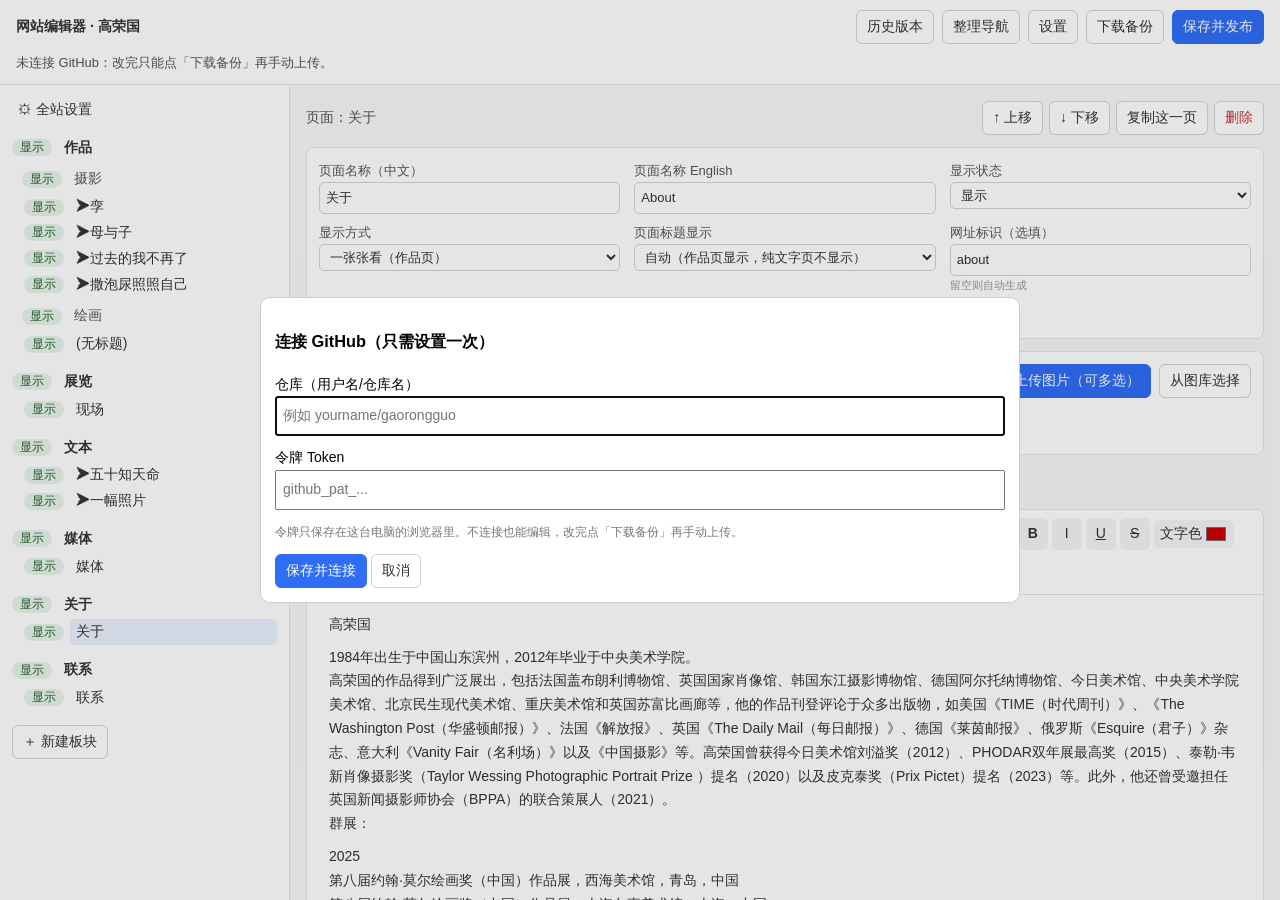
==== commit dbd9321e: "Add files via upload" ====
--- a/admin.html
+++ b/admin.html
@@ -29,6 +29,10 @@
 #libg{display:grid;grid-template-columns:repeat(auto-fill,minmax(110px,1fr));gap:8px;max-height:55vh;overflow:auto}#libg label{margin:0;font-size:11px;word-break:break-all}#libg img{width:100%;height:80px;object-fit:contain;background:#f3f4f6;display:block}
 #hl .hv{display:flex;gap:8px;align-items:center;border-bottom:1px solid #eee;padding:4px 0;font-size:13px}#hl .hv span{flex:1}
 @media(max-width:800px){body{display:block;overflow:auto;height:auto}#app{display:block}#tree{width:auto;border-right:0;border-bottom:1px solid #e3e5e8;max-height:42vh}#ed{overflow:visible}#tb{top:var(--hh,60px)}header{position:sticky;top:0;z-index:7}}
+.ic{cursor:grab}.ic.dragging,.bk.dragging,#tree [data-d].dragging{opacity:.35}
+.ic.db{box-shadow:-3px 0 0 #2f6df6}.ic.da{box-shadow:3px 0 0 #2f6df6}.bk.db{box-shadow:0 -3px 0 #2f6df6}.bk.da{box-shadow:0 3px 0 #2f6df6}
+#tree [data-d].db{box-shadow:0 -2px 0 #2f6df6}#tree [data-d].da{box-shadow:0 2px 0 #2f6df6}
+.ip.filedrop{outline:2px dashed #2f6df6;background:#f2f7ff}
 </style></head><body>
 <header><b>网站编辑器 · 高荣国</b><button class="btn" id="hist" title="找回以前保存过的版本">历史版本</button><button class="btn" id="nav" title="把左侧导航整理成：作品 / 展览 / 文本 / 媒体 / 关于 / 联系（先不发布，可以反悔）">整理导航</button><button class="btn" id="set">设置</button><button class="btn" id="dl">下载备份</button><button class="btn p" id="save">保存并发布</button><div id="msg"></div></header>
 <div id="app"><aside id="tree"></aside>
@@ -136,6 +140,15 @@
 function tin(o,k,ph,after){var i=h('input',{type:'text',value:o[k]==null?'':o[k],placeholder:ph||''});i.addEventListener('input',function(){o[k]=i.value;dirty=true;if(after)after()});return i}
 function selF(o,k,opts,def,after){var s=h('select',{},opts.map(function(x){return h('option',{value:x[0],txt:x[1]})}));s.value=o[k]==null?(def==null?'':def):o[k];s.addEventListener('change',function(){if(s.value===''&&def==null)delete o[k];else o[k]=s.value;dirty=true;if(after)after()});return s}
 function rerender(){commit();panel()}
+var DRAG=null;
+function clearDrop(){[].forEach.call(document.querySelectorAll('.da,.db'),function(x){x.classList.remove('da','db')})}
+function after(el,e,axis){var r=el.getBoundingClientRect();return axis=='x'?e.clientX>r.left+r.width/2:e.clientY>r.top+r.height/2}
+function dnd(el,o,arr,axis){el.draggable=true;
+ el.addEventListener('dragstart',function(e){DRAG={o:o,arr:arr};el.classList.add('dragging');e.dataTransfer.effectAllowed='move';e.dataTransfer.setData('text/plain','x');e.stopPropagation()});
+ el.addEventListener('dragend',function(){DRAG=null;el.classList.remove('dragging');clearDrop()});
+ el.addEventListener('dragover',function(e){if(!DRAG||DRAG.arr!==arr||DRAG.o===o)return;e.preventDefault();e.stopPropagation();clearDrop();el.classList.add(after(el,e,axis)?'da':'db')});
+ el.addEventListener('dragleave',function(){el.classList.remove('da','db')});
+ el.addEventListener('drop',function(e){if(!DRAG||DRAG.arr!==arr||DRAG.o===o)return;e.preventDefault();e.stopPropagation();var af=after(el,e,axis),mvd=DRAG.o;DRAG=null;commit();arr.splice(arr.indexOf(mvd),1);arr.splice(arr.indexOf(o)+(af?1:0),0,mvd);dirty=true;panel()})}
 function imgs(a,m){var r=[];[].concat(a||[],m||[]).forEach(function(x){if(typeof x=='string')x={src:x};if(x&&x.src)r.push(Object.assign({caption:'',captionEn:'',status:'显示'},x))});return r}
 function norm(){D.sections=D.sections||[];D.style=D.style||{};D.sections.forEach(function(s){s.pages=s.pages||[];s.categories=s.categories||[];s.style=s.style||{};s.categories.forEach(function(c){c.pages=c.pages||[];c.style=c.style||{}});
  s.pages.concat.apply(s.pages,s.categories.map(function(c){return c.pages})).forEach(function(p){p.style=p.style||{};p.images=imgs(p.images,p.moreImages);p.moreImages=[];var E=p.entries||[];
@@ -143,12 +156,12 @@
   (p.blocks||[]).forEach(function(b){b.images=imgs(b.images,b.moreImages);b.moreImages=[];if(!b.status)b.status='显示'})})})}
 function stb(o,n){var off=o.status==='隐藏';return'<button class="st'+(off?' off':'')+'" data-n="'+n+'" title="点一下切换 显示/隐藏">'+(off?'隐藏':'显示')+'</button>'}
 function reg(o,k,pg,arr){REG.push(o);KIND.set(o,k);if(pg)PAR.set(o,pg);if(arr)PARR.set(o,arr);return REG.length-1}
-function trow(o,k,txt,pg,arr,cls){var n=reg(o,k,pg,arr),off=o.status==='隐藏';return'<div class="row'+(cls?' '+cls:'')+'">'+stb(o,n)+'<button class="pg'+(o===cur?' on':'')+(off?' off t':'')+'" data-n="'+n+'">'+esc(txt)+'</button></div>'}
-function thead(o,k,arr,cls){var n=reg(o,k,null,arr),off=o.status==='隐藏';return'<div class="'+cls+'">'+stb(o,n)+'<button class="pg'+(o===cur?' on':'')+(off?' off t':'')+'" data-n="'+n+'">'+esc(lab(o))+'</button></div>'}
+function trow(o,k,txt,pg,arr,cls){var n=reg(o,k,pg,arr),off=o.status==='隐藏';return'<div class="row'+(cls?' '+cls:'')+'" data-d="'+n+'">'+stb(o,n)+'<button class="pg'+(o===cur?' on':'')+(off?' off t':'')+'" data-n="'+n+'">'+esc(txt)+'</button></div>'}
+function thead(o,k,arr,cls){var n=reg(o,k,null,arr),off=o.status==='隐藏';return'<div class="'+cls+'" data-d="'+n+'">'+stb(o,n)+'<button class="pg'+(o===cur?' on':'')+(off?' off t':'')+'" data-n="'+n+'">'+esc(lab(o))+'</button></div>'}
 function kids(p){var o='';(p.blocks||[]).forEach(function(b,i){o+=trow(b,'b','展览块 '+(i+1)+(b.label?'：'+b.label:''),p,p.blocks,'sub')});if(!(p.blocks||[]).length)(p.images||[]).forEach(function(im,i){var t=plain(im.caption);o+=trow(im,'m','图片 '+(i+1)+(t?'：'+t.slice(0,10):''),p,p.images,'sub')});return o}
 function tree(){REG=[];var o='<div class="row" style="margin-left:0"><button class="pg'+(cur===SITE?' on':'')+'" data-n="'+reg(SITE,'site')+'">⚙ 全站设置</button></div>';
  D.sections.forEach(function(s){o+=thead(s,'s',D.sections,'s');s.pages.forEach(function(p){o+=trow(p,'p',lab(p),null,s.pages)+(page===p?kids(p):'')});s.categories.forEach(function(c){o+=thead(c,'c',s.categories,'c');c.pages.forEach(function(p){o+=trow(p,'p',lab(p),null,c.pages)+(page===p?kids(p):'')})})});
- o+='<p style="margin-top:14px"><button class="btn" id="addS">＋ 新建板块</button></p>';$('#tree').innerHTML=o;
+ o+='<p style="margin-top:14px"><button class="btn" id="addS">＋ 新建板块</button></p>';$('#tree').innerHTML=o;[].forEach.call($('#tree').querySelectorAll('[data-d]'),function(el){var ob=REG[+el.dataset.d],ar=ob&&PARR.get(ob);if(ar)dnd(el,ob,ar,'y')});
  $('#addS').onclick=function(){var s={title:'新板块',titleEn:'New section',status:'显示',asLink:'no',style:{},pages:[],categories:[]};D.sections.push(s);dirty=true;pick(s)}}
 function F(){return KIND.get(cur)=='m'?(fld=='text'?'caption':'captionEn'):fld}
 function commit(){if(cur&&loaded===cur)cur[F()]=clean(area.innerHTML)}
@@ -182,18 +195,24 @@
 function blockForm(b){var f=h('div',{cls:'fg'});f.append(field('名称（只在后台用来区分）',tin(b,'label','如 Altonaer Museum 2019',tree)),field('显示状态',selF(b,'status',ST,'显示',function(){tree()})));return f}
 function imageForm(im){var f=h('div',{cls:'fg'});f.append(h('div',{},[h('img',{cls:'pv',src:imgUrl(im.src)}),btn('替换这张图片',function(){up(null,im)})]),field('显示状态',selF(im,'status',ST,'显示',function(){tree()})));return f}
 function imgPanel(owner,arr){var box=h('div',{cls:'ip'}),grid=h('div',{cls:'ig'});
- box.append(h('div',{cls:'ib'},[h('b',{txt:'图片（'+arr.length+' 张）：点「说明」给图片写文字'}),btn('上传图片',function(){up(arr)},'p'),btn('从图库选择',function(){lib(arr)})]));
- arr.forEach(function(im,i){var off=im.status==='隐藏';KIND.set(im,'m');PAR.set(im,owner);PARR.set(im,arr);
-  var t=plain(im.caption);grid.append(h('div',{cls:'ic'+(off?' off':'')+(im===cur?' on':'')},[h('img',{src:imgUrl(im.src),loading:'lazy',on:{click:function(){pick(im)}}}),
-   h('div',{cls:'ia'},[btn('◀',function(){mv(im,-1)}),btn('▶',function(){mv(im,1)}),btn(off?'隐藏':'显示',function(){im.status=off?'显示':'隐藏';dirty=true;rerender()}),btn('说明',function(){pick(im)}),btn('✕',function(){del(im)},'d')]),h('small',{txt:t?t.slice(0,22):'（无说明）'})]))});
- box.append(grid);return box}
+ box.append(h('div',{cls:'ib'},[h('b',{txt:'图片（'+arr.length+' 张）'}),btn('上传图片（可多选）',function(){up(arr)},'p'),btn('从图库选择',function(){lib(arr)})]),h('p',{cls:'hint',txt:'可以一次选多张，或直接把图片文件拖到这个框里上传；用鼠标拖动下面的图片可以调整顺序；点「说明」给图片写文字。'}));
+ arr.forEach(function(im,i){var off=im.status==='隐藏';KIND.set(im,'m');PAR.set(im,owner);PARR.set(im,arr);var t=plain(im.caption);
+  var card=h('div',{cls:'ic'+(off?' off':'')+(im===cur?' on':'')},[h('img',{src:imgUrl(im.src),loading:'lazy',draggable:'false',on:{click:function(){pick(im)}}}),
+   h('div',{cls:'ia'},[btn('◀',function(){mv(im,-1)}),btn('▶',function(){mv(im,1)}),btn(off?'隐藏':'显示',function(){im.status=off?'显示':'隐藏';dirty=true;rerender()}),btn('说明',function(){pick(im)}),btn('✕',function(){del(im)},'d')]),h('small',{txt:(i+1)+'. '+(t?t.slice(0,20):'（无说明）')})]);
+  dnd(card,im,arr,'x');grid.append(card)});
+ box.append(grid);
+ box.addEventListener('dragover',function(e){if(e.dataTransfer&&[].indexOf.call(e.dataTransfer.types,'Files')>=0){e.preventDefault();box.classList.add('filedrop')}});
+ box.addEventListener('dragleave',function(e){if(!box.contains(e.relatedTarget))box.classList.remove('filedrop')});
+ box.addEventListener('drop',function(e){box.classList.remove('filedrop');var fl=e.dataTransfer&&e.dataTransfer.files;if(fl&&fl.length){e.preventDefault();upFiles([].slice.call(fl),arr)}});
+ return box}
 function blockPanel(p){var box=h('div',{cls:'ip'}),bl=p.blocks=p.blocks||[];
- box.append(h('div',{cls:'ib'},[h('b',{txt:'展览块：一个展览一块，里面放图片，图片下面有可以自由编辑的文字'}),btn('＋ 新建展览块',function(){commit();var b={label:'新展览',images:[],moreImages:[],text:'',textEn:'',status:'显示'};bl.push(b);dirty=true;KIND.set(b,'b');PAR.set(b,p);PARR.set(b,bl);pick(b)},'p')]));
+ box.append(h('div',{cls:'ib'},[h('b',{txt:'展览块：一个展览一块，里面放图片，图片下面有可以自由编辑的文字（可以拖动整块调整顺序）'}),btn('＋ 新建展览块',function(){commit();var b={label:'新展览',images:[],moreImages:[],text:'',textEn:'',status:'显示'};bl.push(b);dirty=true;KIND.set(b,'b');PAR.set(b,p);PARR.set(b,bl);pick(b)},'p')]));
  if(!bl.length){box.append(h('p',{cls:'hint',txt:'这一页现在还没有展览块。点「＋ 新建展览块」，再在里面上传或选择图片。'}));
   if((p.images||[]).length)box.append(btn('把下面的图片按说明自动分成展览块',function(){commit();var lg=[];toBlocks(p,lg);msg(lg.join('；')||'没有可转换的图片。');panel()}));
   if(String(p.slug||'').toLowerCase()=='views')box.append(' ',btn('恢复原来的 16 张展览图片',function(){restoreViews(p)}))}
  bl.forEach(function(b,i){var off=b.status==='隐藏';KIND.set(b,'b');PAR.set(b,p);PARR.set(b,bl);
-  box.append(h('div',{cls:'bk'+(off?' off':'')},[h('div',{cls:'bt'},[h('b',{txt:'展览块 '+(i+1)+(b.label?'：'+b.label:'')+'（'+(b.images||[]).length+' 张图）'}),btn('编辑',function(){pick(b)},'p'),btn('◀',function(){mv(b,-1)}),btn('▶',function(){mv(b,1)}),btn(off?'隐藏':'显示',function(){b.status=off?'显示':'隐藏';dirty=true;rerender()}),btn('✕',function(){del(b)},'d')]),h('div',{cls:'bth'},(b.images||[]).slice(0,10).map(function(im){return h('img',{src:imgUrl(im.src),loading:'lazy'})}))]))});
+  var card=h('div',{cls:'bk'+(off?' off':'')},[h('div',{cls:'bt'},[h('b',{txt:'展览块 '+(i+1)+(b.label?'：'+b.label:'')+'（'+(b.images||[]).length+' 张图）'}),btn('编辑',function(){pick(b)},'p'),btn('◀',function(){mv(b,-1)}),btn('▶',function(){mv(b,1)}),btn(off?'隐藏':'显示',function(){b.status=off?'显示':'隐藏';dirty=true;rerender()}),btn('✕',function(){del(b)},'d')]),h('div',{cls:'bth'},(b.images||[]).slice(0,10).map(function(im){return h('img',{src:imgUrl(im.src),loading:'lazy',draggable:'false'})}))]);
+  dnd(card,b,bl,'y');box.append(card)});
  return box}
 function pageImgs(p,box){var lay=p.layout||'slideshow';if(lay=='gallery'||(p.blocks||[]).length)box.append(blockPanel(p));if(lay!='gallery'||(p.images||[]).length)box.append(imgPanel(p,p.images=p.images||[]))}
 function panel(){tree();var k=KIND.get(cur)||(cur===SITE?'site':''),bar=$('#bar'),form=$('#form'),im=$('#imgs');bar.innerHTML='';form.innerHTML='';im.innerHTML='';
@@ -210,12 +229,14 @@
  var c=document.createElement('canvas');c.width=Math.round(w*k);c.height=Math.round(hh*k);var x=c.getContext('2d');x.fillStyle='#fff';x.fillRect(0,0,c.width,c.height);x.drawImage(im,0,0,c.width,c.height);c.toBlob(function(b){URL.revokeObjectURL(u);res({blob:b,ext:'jpg'})},'image/jpeg',.9)};im.onerror=function(){rej(new Error('无法读取图片：'+file.name))};im.src=u})}
 function blob64(b){return new Promise(function(res){var r=new FileReader();r.onload=function(){res(String(r.result).split(',')[1])};r.readAsDataURL(b)})}
 function stamp(){var d=new Date(),p=function(n){return String(n).padStart(2,'0')};return d.getFullYear()+p(d.getMonth()+1)+p(d.getDate())+p(d.getHours())+p(d.getMinutes())+p(d.getSeconds())}
-async function up(arr,replace){if(!(C.tok&&C.repo)){msg('上传图片需要先连接 GitHub：请点「设置」。',1);return}
- var fs=await pickF();if(!fs.length)return;if(replace)fs=fs.slice(0,1);var n=0;
+async function putImg(name,b){for(var t=0;t<4;t++){try{return await ghp('contents/'+name,{method:'PUT',body:JSON.stringify({message:'Upload image',content:b})})}catch(e){if(t<3&&(e.status==409||e.status==422||e.status==502||e.status==503)){await new Promise(function(r){setTimeout(r,800*(t+1))});continue}throw e}}}
+async function upFiles(fs,arr,replace){fs=fs.filter(function(f){return /^image\//.test(f.type)});if(!fs.length){msg('没有找到图片文件。',1);return}
+ if(!(C.tok&&C.repo)){msg('上传图片需要先连接 GitHub：请点「设置」。',1);return}if(replace)fs=fs.slice(0,1);var out=[],bad=0,last='';
  for(var i=0;i<fs.length;i++){msg('正在上传 '+(i+1)+'/'+fs.length+'：'+fs[i].name+' …');
-  try{var r=await shrink(fs[i],2400),name='images/u'+stamp()+'-'+Math.random().toString(36).slice(2,6)+'.'+r.ext,b=await blob64(r.blob);await ghp('contents/'+name,{method:'PUT',body:JSON.stringify({message:'Upload image',content:b})});
-   var src='/'+name;LOCAL[src]=URL.createObjectURL(r.blob);if(replace)replace.src=src;else arr.push({src:src,caption:'',captionEn:'',status:'显示'});dirty=true;n++}catch(e){err(e);break}}
- if(n)msg('已上传 '+n+' 张图片。别忘了点右上角「保存并发布」。');rerender()}
+  try{var r=await shrink(fs[i],2400),name='images/u'+stamp()+'-'+(i+1)+Math.random().toString(36).slice(2,5)+'.'+r.ext,b=await blob64(r.blob);await putImg(name,b);var src='/'+name;LOCAL[src]=URL.createObjectURL(r.blob);out.push(src)}catch(e){bad++;last=e.message||String(e)}}
+ out.forEach(function(src){if(replace)replace.src=src;else arr.push({src:src,caption:'',captionEn:'',status:'显示'})});
+ if(out.length)dirty=true;msg((out.length?'已上传 '+out.length+' 张图片。可以拖动图片调整顺序，最后点右上角「保存并发布」。':'')+(bad?'　有 '+bad+' 张上传失败：'+last:''),bad&&!out.length);rerender()}
+function up(arr,replace){pickF().then(function(fs){if(fs.length)upFiles(fs,arr,replace)})}
 function lib(arr){if(!(C.tok&&C.repo)){msg('请先连接 GitHub：点「设置」。',1);return}msg('读取图库…');
  ghp('contents/images?t='+Date.now()).then(function(l){msg('');var g=$('#libg');g.innerHTML='';(l||[]).filter(function(f){return f.type=='file'&&/\.(jpe?g|png|webp|gif)$/i.test(f.name)}).forEach(function(f){g.append(h('label',{},[h('img',{src:'images/'+f.name,loading:'lazy'}),h('input',{type:'checkbox',value:'/images/'+f.name}),' '+f.name]))});LIBARR=arr;$('#lib').showModal()}).catch(err)}
 $('#libok').onclick=function(){[].forEach.call($('#libg').querySelectorAll('input:checked'),function(c){LIBARR.push({src:c.value,caption:'',captionEn:'',status:'显示'})});dirty=true;$('#lib').close();rerender()};$('#libno').onclick=function(){$('#lib').close()};
